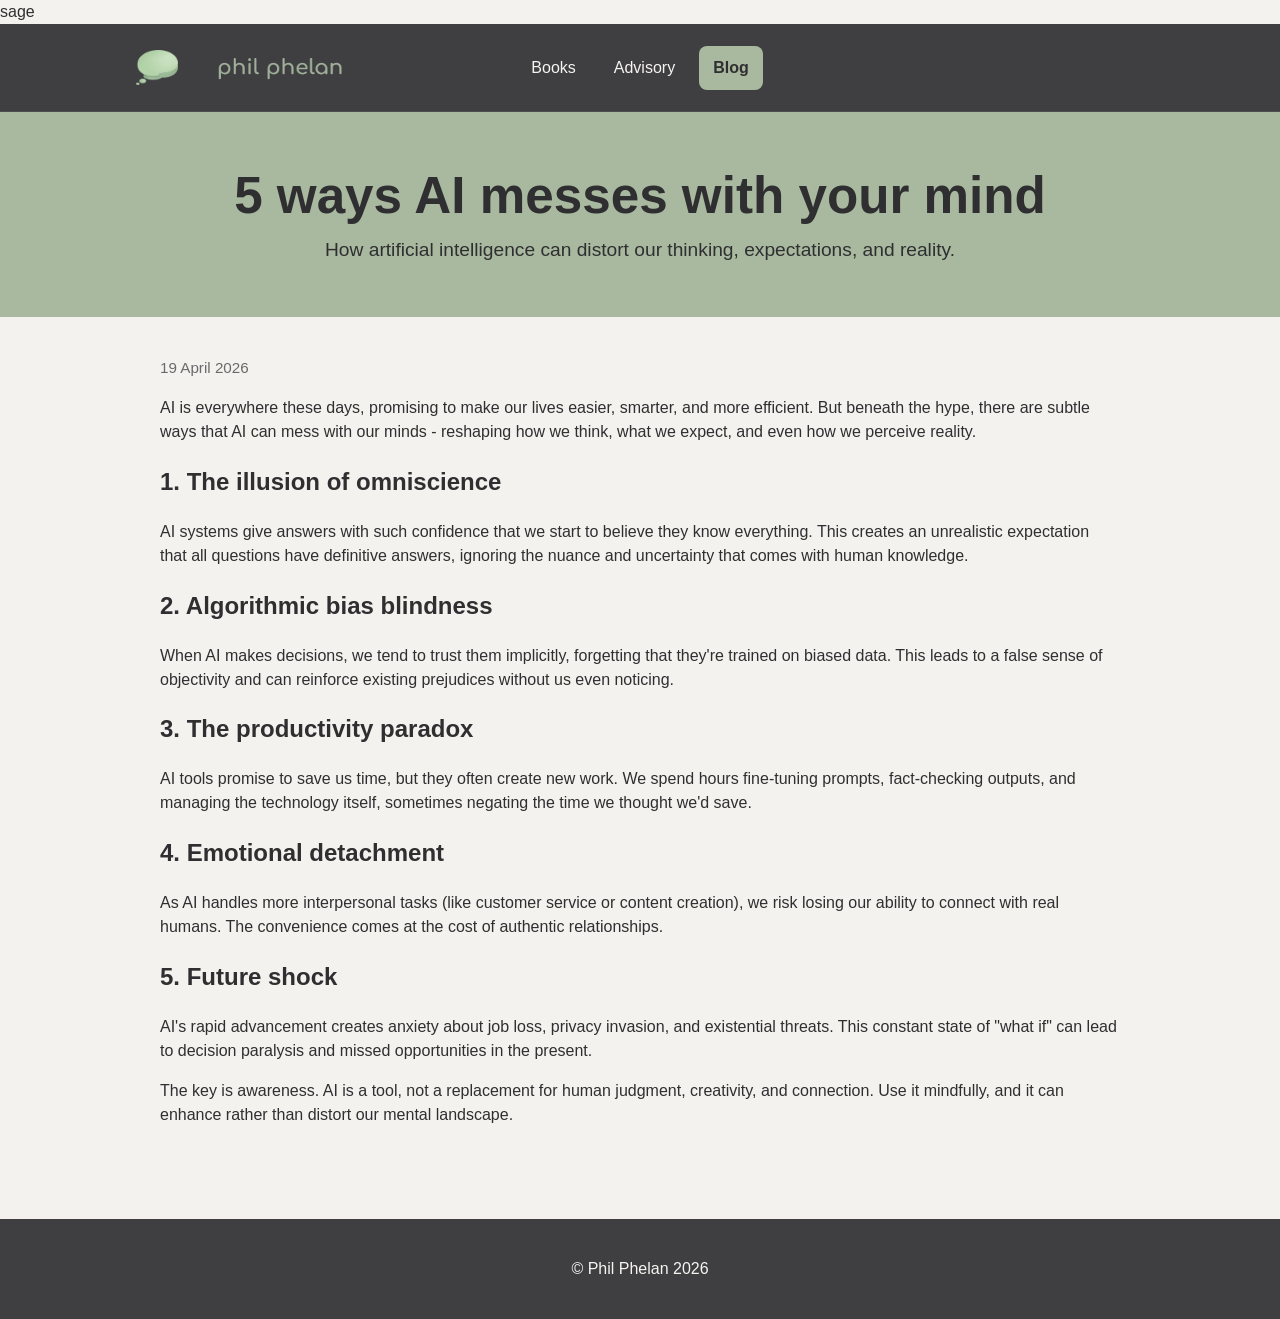
==== 5-ways-ai-messes-with-your-mind.html @ 3b835305 "Add files via upload" ====
sage<!DOCTYPE html>
<html lang="en">
<head>
  <meta charset="UTF-8">
  <meta name="viewport" content="width=device-width, initial-scale=1.0">
  <title>5 ways AI messes with your mind</title>
  <link rel="stylesheet" href="style.css">
</head>
<body>
  <header class="site-header">
    <div class="brand">
      <a href="index.html" class="brand-link">
        <img src="images/mylogo-sage.svg" alt="Phil Phelan logo" class="brand-mark">
        <img src="images/philphelan-wordmark-sage.svg" alt="Phil Phelan" class="wordmark" style="width: 100%; max-width: none;">
      </a>
    </div>

    <nav class="main-nav" aria-label="Main navigation">
      <a href="index.html" class="nav-link">Books</a>
      <a href="Advisory.html" class="nav-link">Advisory</a>
      <a href="blog.html" class="nav-link active">Blog</a>
    </nav>
  </header>

  <section class="hero hero-dark">
    <div class="container hero-inner">
      <h1>5 ways AI messes with your mind</h1>
      <p>How artificial intelligence can distort our thinking, expectations, and reality.</p>
    </div>
  </section>

  <main class="container page-content narrow">
    <article class="blog-post">
      <p class="blog-meta">19 April 2026</p>
      
      <p>AI is everywhere these days, promising to make our lives easier, smarter, and more efficient. But beneath the hype, there are subtle ways that AI can mess with our minds - reshaping how we think, what we expect, and even how we perceive reality.</p>

      <h2>1. The illusion of omniscience</h2>
      <p>AI systems give answers with such confidence that we start to believe they know everything. This creates an unrealistic expectation that all questions have definitive answers, ignoring the nuance and uncertainty that comes with human knowledge.</p>

      <h2>2. Algorithmic bias blindness</h2>
      <p>When AI makes decisions, we tend to trust them implicitly, forgetting that they're trained on biased data. This leads to a false sense of objectivity and can reinforce existing prejudices without us even noticing.</p>

      <h2>3. The productivity paradox</h2>
      <p>AI tools promise to save us time, but they often create new work. We spend hours fine-tuning prompts, fact-checking outputs, and managing the technology itself, sometimes negating the time we thought we'd save.</p>

      <h2>4. Emotional detachment</h2>
      <p>As AI handles more interpersonal tasks (like customer service or content creation), we risk losing our ability to connect with real humans. The convenience comes at the cost of authentic relationships.</p>

      <h2>5. Future shock</h2>
      <p>AI's rapid advancement creates anxiety about job loss, privacy invasion, and existential threats. This constant state of "what if" can lead to decision paralysis and missed opportunities in the present.</p>

      <p>The key is awareness. AI is a tool, not a replacement for human judgment, creativity, and connection. Use it mindfully, and it can enhance rather than distort our mental landscape.</p>
    </article>
  </main>

  <footer class="site-footer">
    <div class="container footer-inner">
      <p>© Phil Phelan 2026</p>
    </div>
  </footer>
</body>
</html>
---- style.css ----
:root {
  --bg-dark: #3f3f42;
  --bg-darker: #343437;
  --sage: #a9b99f;
  --sage-deep: #8ea184;
  --panel: #f4f2ee;
  --panel-soft: #ebe8e2;
  --text-dark: #2f2f31;
  --text-light: #f5f4f1;
  --border: #d7d2ca;
  --shadow: rgba(0, 0, 0, 0.12);
}

* {
  box-sizing: border-box;
}

html {
  scroll-behavior: smooth;
}

body {
  margin: 0;
  font-family: "Century Gothic", "Trebuchet MS", Arial, sans-serif;
  background: var(--panel);
  color: var(--text-dark);
  line-height: 1.5;
}

img {
  max-width: 100%;
  display: block;
}

a {
  color: inherit;
}

.container {
  width: min(1120px, calc(100% - 32px));
  margin: 0 auto;
}

/* Header */
.site-header {
  background: var(--bg-dark);
  border-bottom: 1px solid rgba(255,255,255,0.08);
  min-height: 88px;
  display: grid;
  grid-template-columns: 1fr auto 1fr;
  align-items: center;
  gap: 24px;
  padding: 16px 24px;
  text-align: center;
}

.brand-link {
  display: inline-flex;
  align-items: center;
  text-decoration: none;
}

.wordmark {
  height: 42px;
  width: auto;
  object-fit: contain;
}

.main-nav {
  display: flex;
  align-items: center;
  gap: 10px;
  justify-content: center;
}

.nav-link {
  text-decoration: none;
  color: var(--text-light);
  padding: 10px 14px;
  border-radius: 8px;
  transition: background 0.2s ease, color 0.2s ease;
}

.nav-link:hover {
  background: rgba(255,255,255,0.08);
}

.nav-link.active {
  background: var(--sage);
  color: var(--text-dark);
  font-weight: 700;
}

.brand-mark-wrap {
  display: flex;
  justify-content: flex-end;
}

.brand-mark {
  height: 42px;
  width: 42px;
  object-fit: contain;
}

/* Hero */
.hero-dark {
  background: var(--sage);
  color: var(--text-dark);
  border-bottom: none;
}

.hero-inner {
  padding: 56px 0 52px;
  text-align: center;
}

.hero-inner h1 {
  margin: 0 0 12px;
  font-size: clamp(2rem, 4vw, 3.4rem);
  line-height: 1.1;
  color: var(--text-dark);
}

.hero-inner p {
  margin: 0 auto;
  max-width: 720px;
  font-size: clamp(1rem, 2vw, 1.2rem);
  color: var(--text-dark);
}

/* Main */
.page-content {
  padding: 40px 0 56px;
}

.page-content.narrow {
  width: min(960px, calc(100% - 32px));
  margin: 0 auto;
}

.section-heading h2 {
  margin: 0 0 28px;
  font-size: 2rem;
}

/* Books */
.release-carousel {
  display: grid;
  grid-template-columns: 56px minmax(0, 1fr) 56px;
  align-items: stretch;
  gap: 18px;
}

.carousel-arrow {
  border: none;
  background: #a0a0a5;
  color: var(--text-light);
  border-radius: 12px;
  font-size: 1.8rem;
  cursor: pointer;
  min-height: 100%;
  transition: background 0.2s ease;
}

.carousel-arrow:hover {
  background: #b0b0b5;
}

.release-panel {
  background: white;
  border: 1px solid var(--border);
  border-radius: 18px;
  box-shadow: 0 10px 24px var(--shadow);
  padding: 28px;
  display: grid;
  grid-template-columns: minmax(240px, 320px) minmax(0, 1fr);
  gap: 32px;
  align-items: start;
}

.release-cover-wrap {
  display: flex;
  justify-content: center;
}

.release-cover {
  width: 100%;
  max-width: 320px;
  border-radius: 12px;
  box-shadow: 0 12px 24px rgba(0,0,0,0.12);
}

.release-details h3 {
  margin: 0 0 14px;
  font-size: clamp(1.8rem, 3vw, 2.6rem);
  line-height: 1.15;
}

.release-blurb {
  margin: 0 0 22px;
  font-size: 1.08rem;
  color: #4a4a4d;
}

.button-grid {
  display: grid;
  grid-template-columns: repeat(2, minmax(220px, 1fr));
  gap: 12px;
  margin-bottom: 28px;
}

.btn {
  display: inline-flex;
  align-items: center;
  justify-content: center;
  min-height: 48px;
  padding: 12px 18px;
  border-radius: 10px;
  text-decoration: none;
  font-weight: 700;
  text-align: center;
  transition: transform 0.15s ease, background 0.2s ease, color 0.2s ease;
}

.btn:hover {
  transform: translateY(-1px);
}

.btn-primary {
  background: var(--bg-dark);
  color: var(--text-light);
}

.btn-primary:hover {
  background: #57575b;
}

.btn-secondary {
  background: var(--panel-soft);
  color: var(--text-dark);
  border: 1px solid var(--border);
}

.btn-secondary:hover {
  background: #ddd8d0;
}

.snippet-block,
.related-block {
  margin-top: 20px;
}

.snippet-block h4,
.related-block h4 {
  margin: 0 0 14px;
  font-size: 1.2rem;
}

.snippet {
  margin: 0 0 12px;
  padding: 16px 18px;
  background: var(--panel);
  border-left: 4px solid var(--sage);
  border-radius: 10px;
  color: #444447;
}

.related-block ul {
  margin: 0;
  padding-left: 18px;
}

.related-block li {
  margin-bottom: 6px;
}

.related-block a {
  text-decoration: none;
  color: var(--bg-dark);
  font-weight: 700;
}

.related-block a:hover {
  text-decoration: underline;
}

/* Content cards */
.content-card,
.cta-card,
.blog-card {
  background: white;
  border: 1px solid var(--border);
  border-radius: 16px;
  padding: 26px;
  box-shadow: 0 8px 20px var(--shadow);
  margin-bottom: 24px;
}

.content-card h2,
.cta-card h2,
.service-grid-section h2,
.value-grid-section h2 {
  margin-top: 0;
}

.service-grid,
.value-grid {
  display: grid;
  grid-template-columns: repeat(2, minmax(0, 1fr));
  gap: 18px;
  margin: 18px 0 32px;
}

.service-card,
.value-card {
  background: white;
  border: 1px solid var(--border);
  border-radius: 16px;
  padding: 22px;
  box-shadow: 0 8px 20px var(--shadow);
}

.service-card h3,
.value-card h3 {
  margin-top: 0;
  margin-bottom: 10px;
}

.text-link {
  text-decoration: none;
  font-weight: 700;
  color: var(--bg-dark);
}

.text-link:hover {
  text-decoration: underline;
}

.blog-meta {
  margin: 0 0 8px;
  color: #6a6a6d;
  font-size: 0.95rem;
}

.blog-image {
  width: 100%;
  height: auto;
  border-radius: 8px;
  margin-bottom: 16px;
}

/* Footer */
.site-footer {
  background: var(--bg-dark);
  color: var(--text-light);
  margin-top: 20px;
}

.footer-inner {
  padding: 22px 0;
  text-align: center;
}

/* Responsive */
@media (max-width: 980px) {
  .site-header {
    grid-template-columns: 1fr;
    justify-items: start;
  }

  .brand-mark-wrap {
    justify-content: start;
  }

  .release-panel {
    grid-template-columns: 1fr;
  }

  .release-cover-wrap {
    justify-content: flex-start;
  }

  .button-grid {
    grid-template-columns: 1fr 1fr;
  }
}

@media (max-width: 760px) {
  .release-carousel {
    grid-template-columns: 1fr;
  }

  .carousel-arrow {
    min-height: 52px;
  }

  .button-grid {
    grid-template-columns: 1fr;
  }

  .service-grid,
  .value-grid {
    grid-template-columns: 1fr;
  }

  .main-nav {
    flex-wrap: wrap;
  }
}
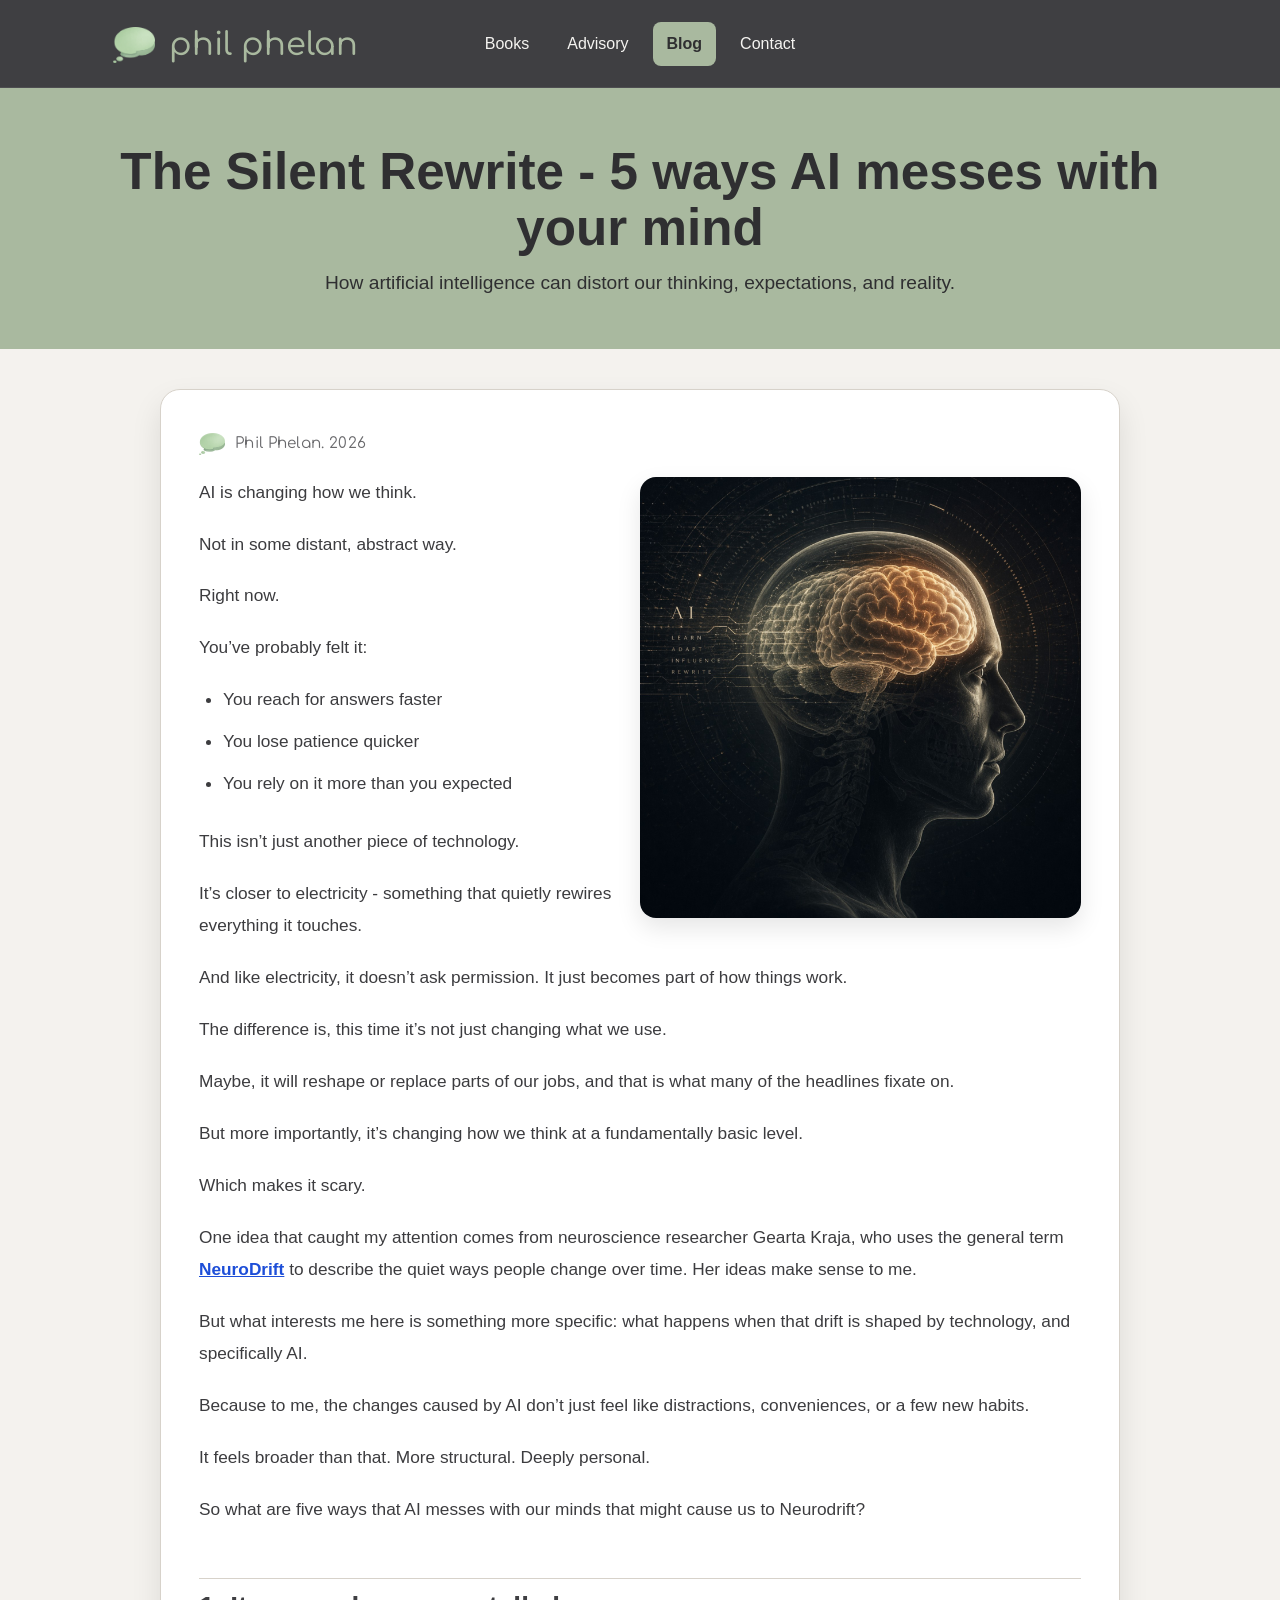
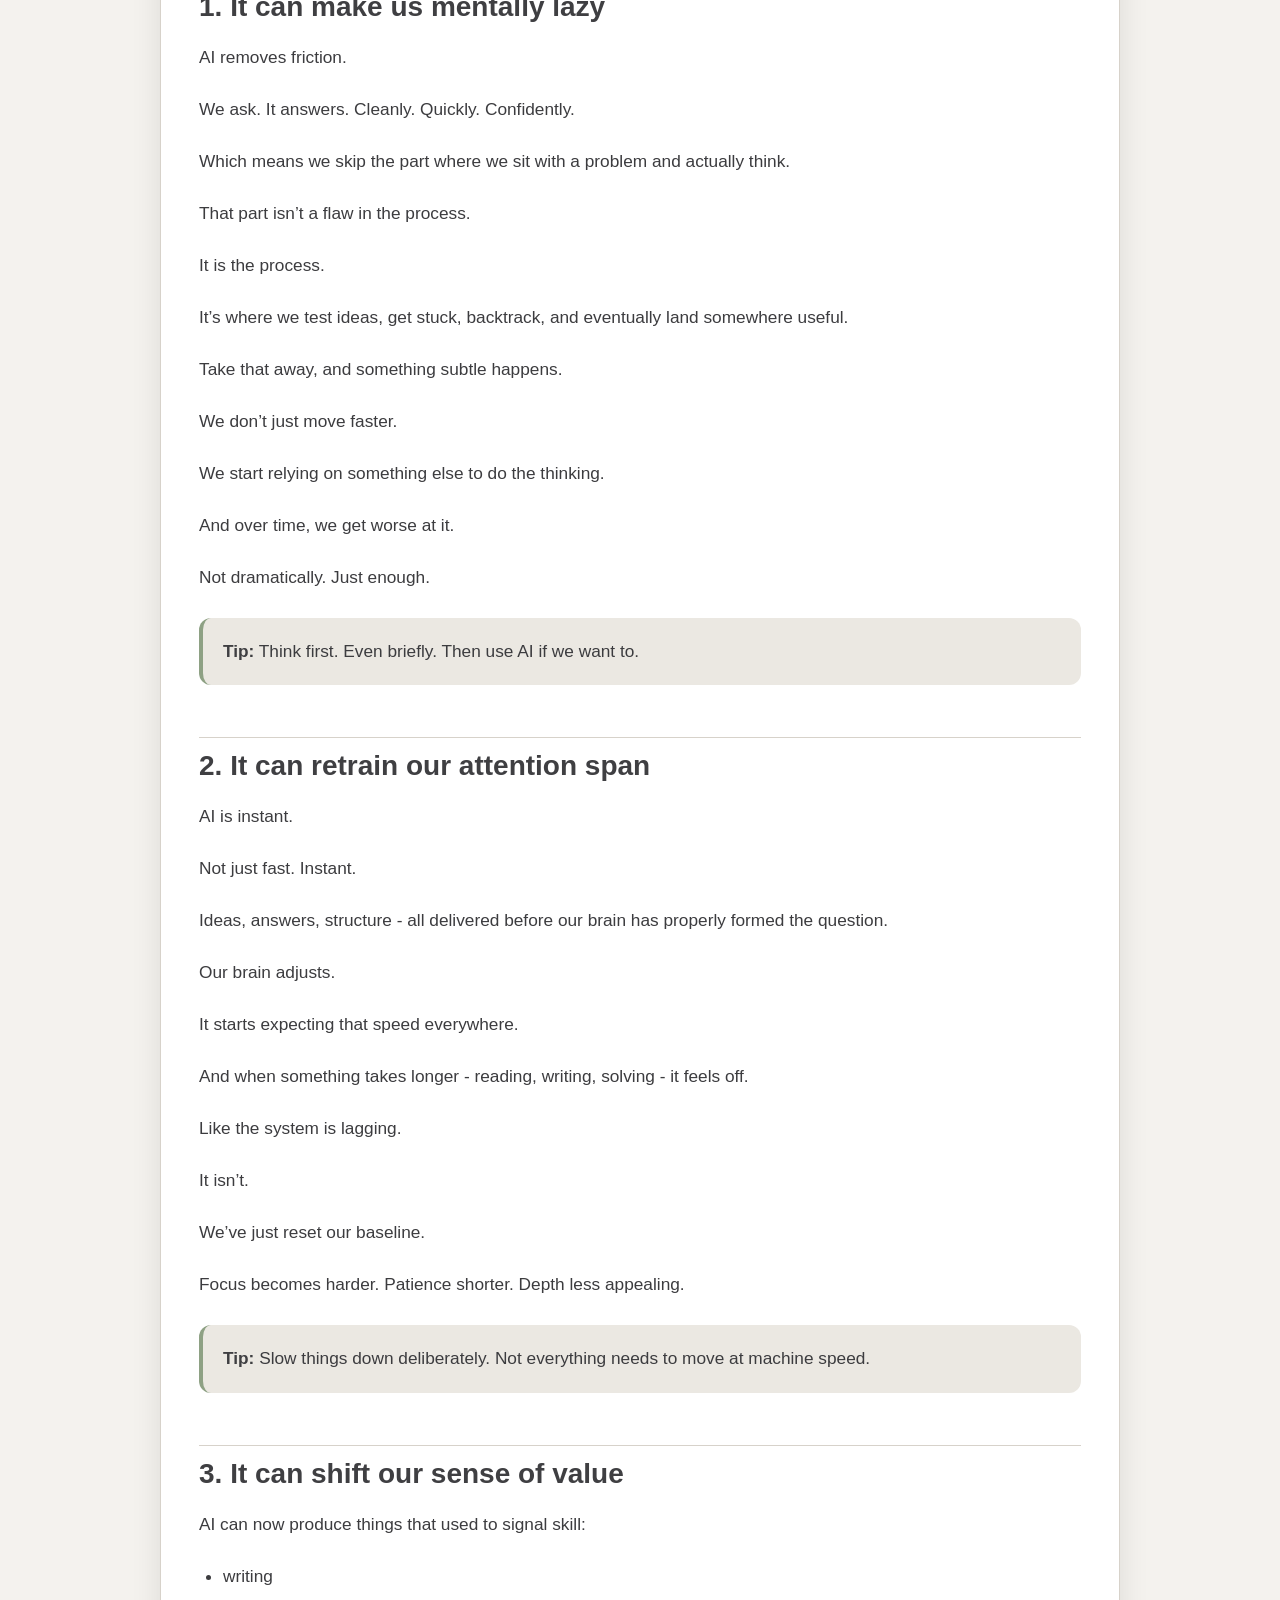
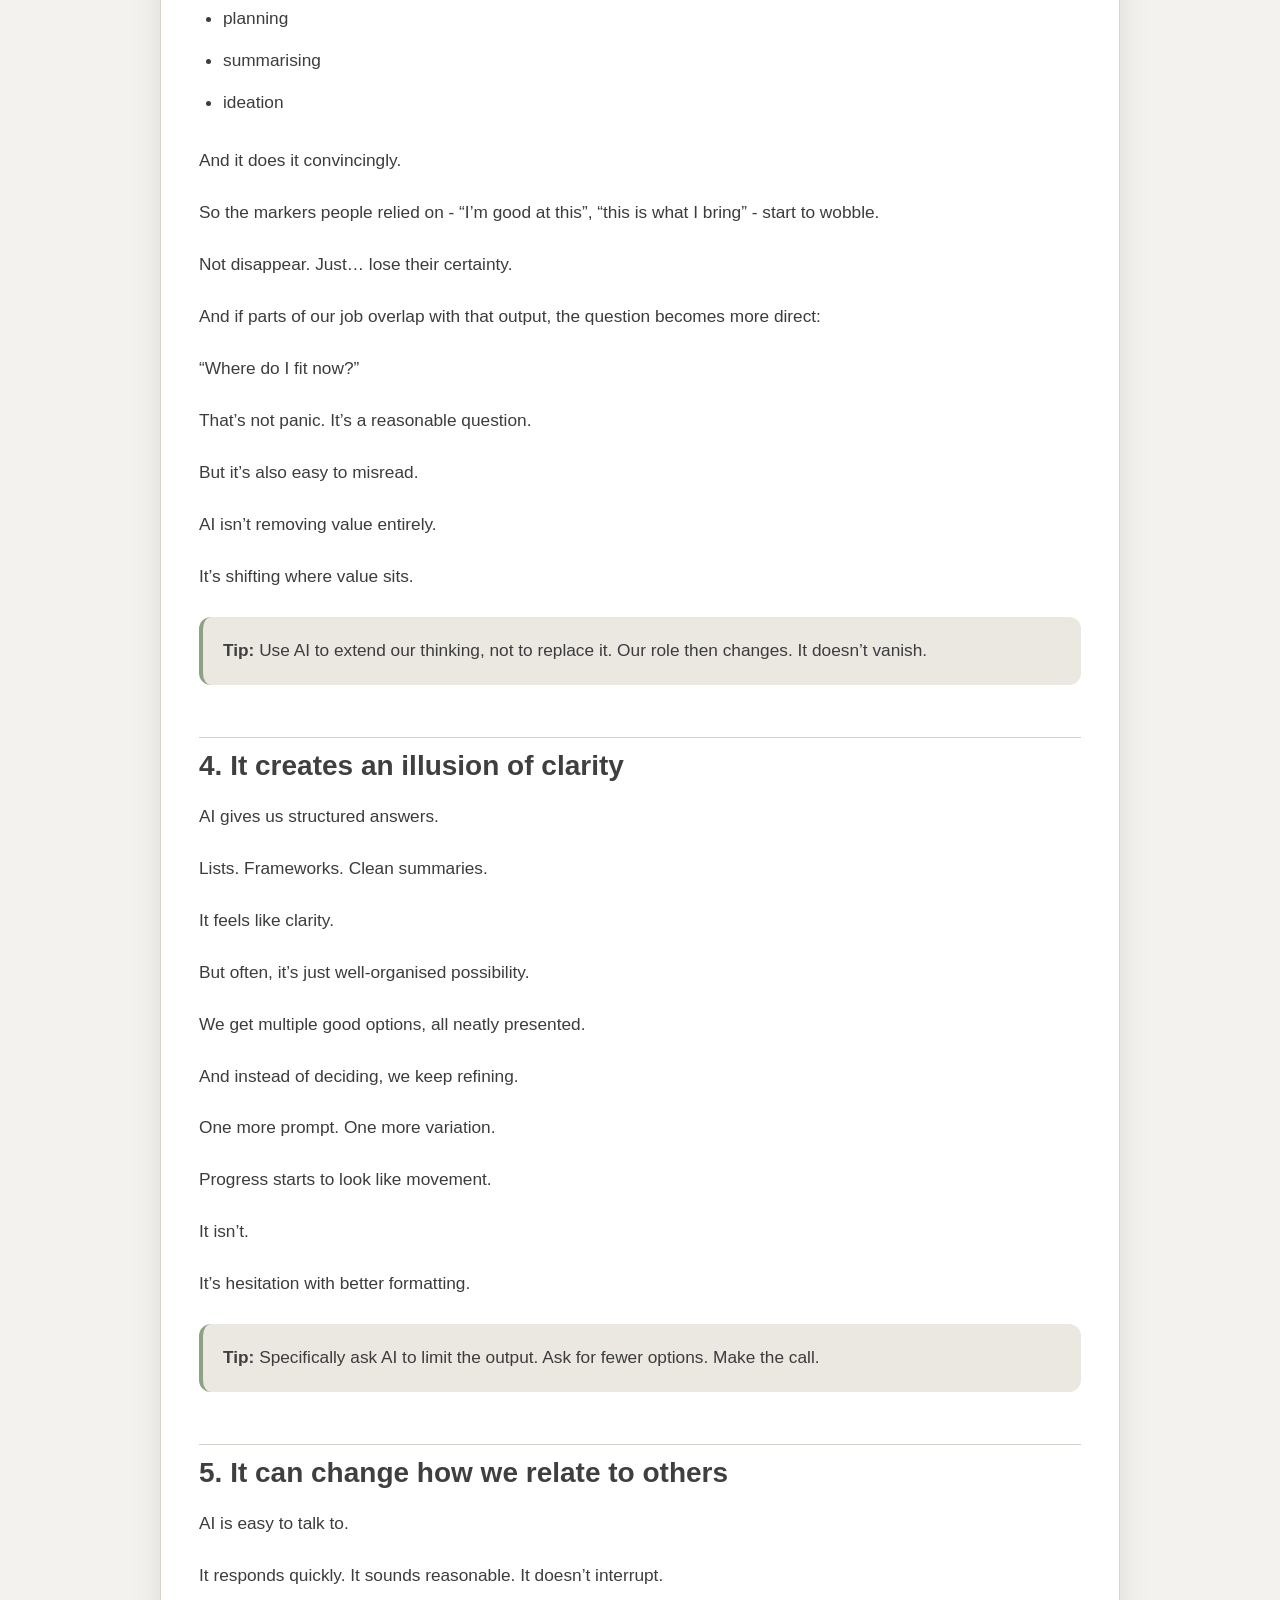
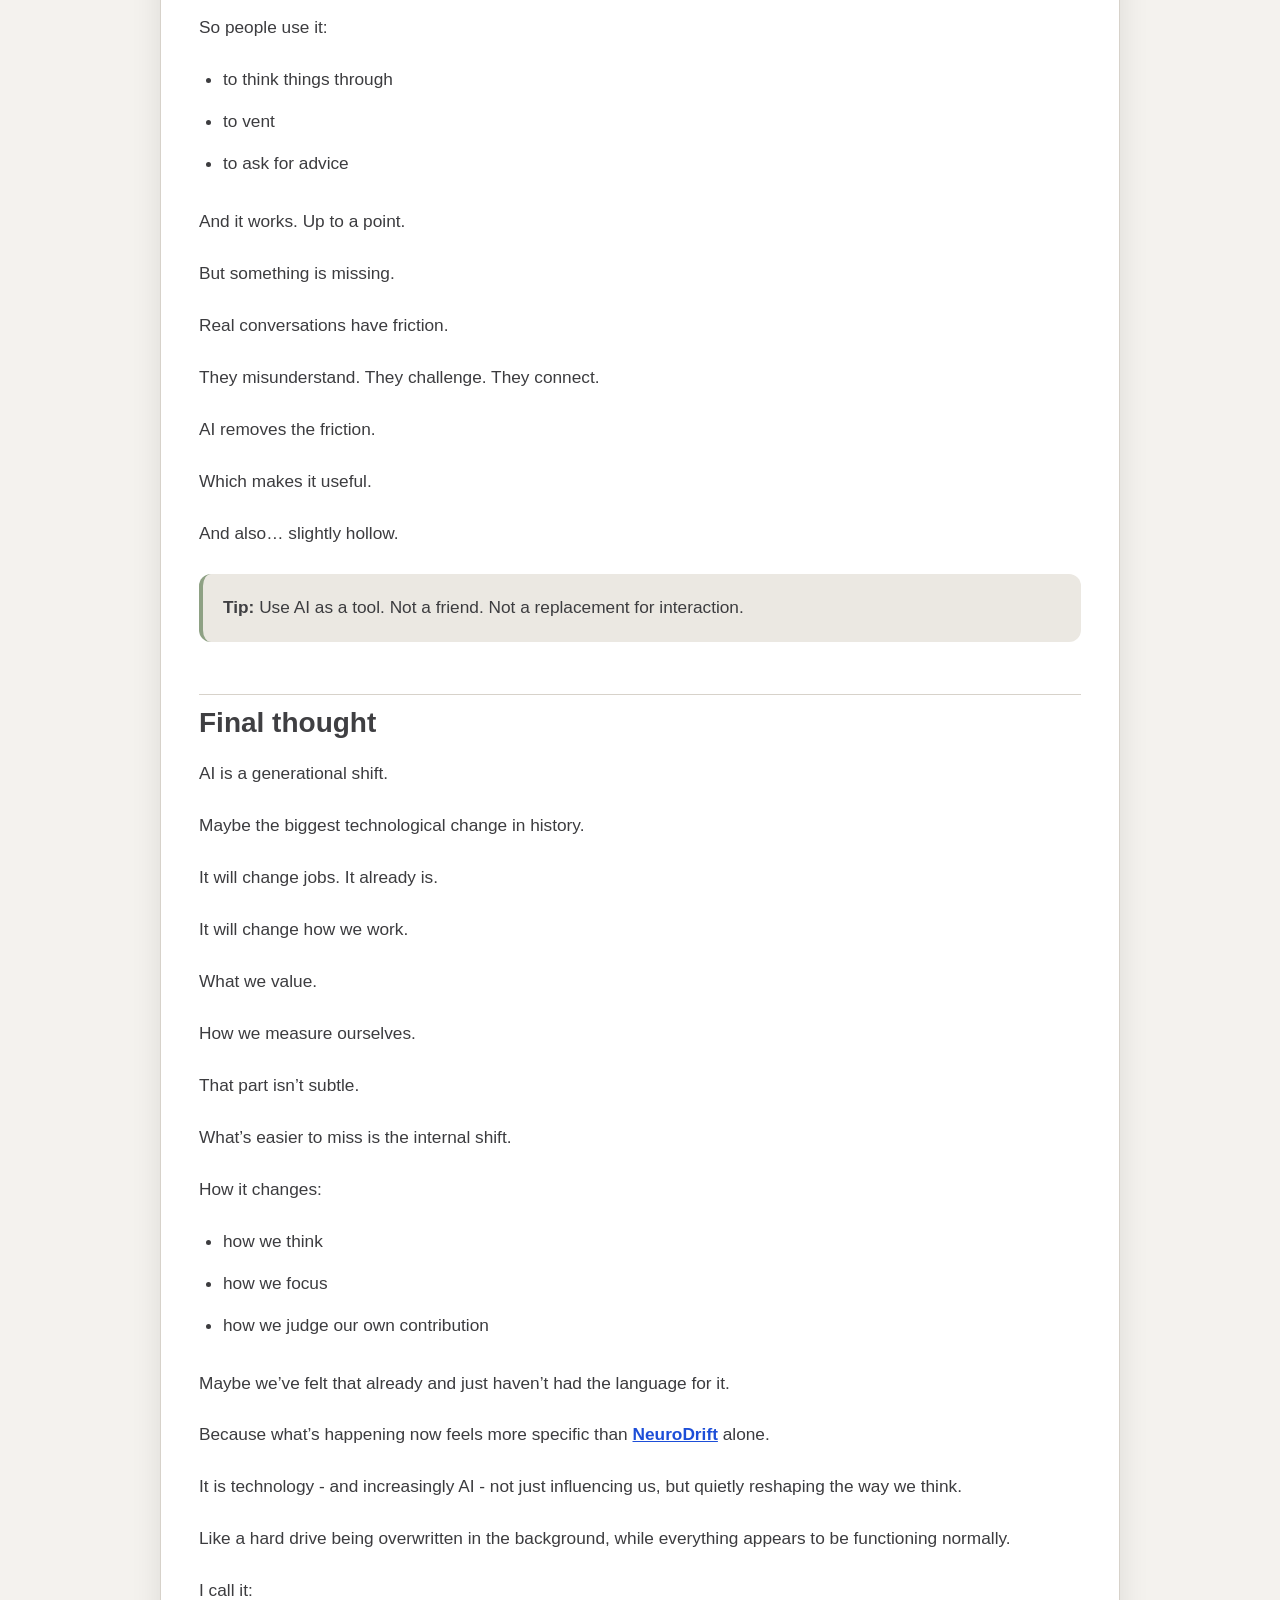
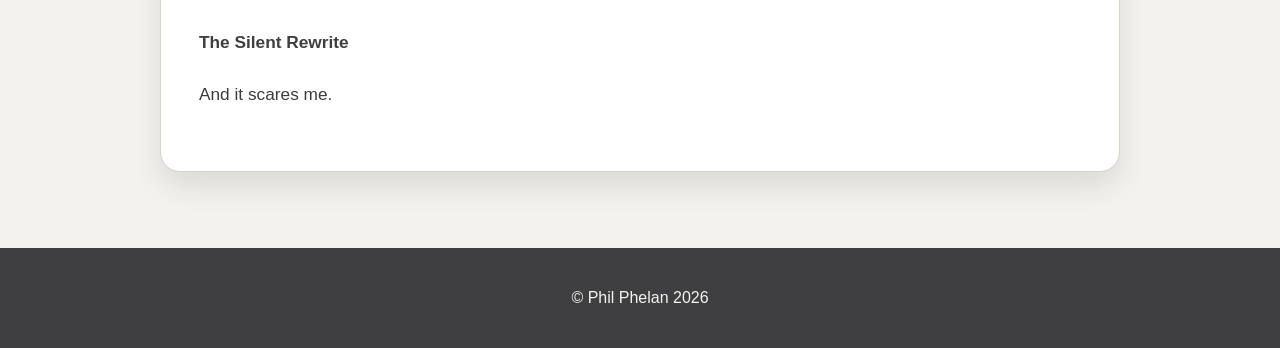
==== commit 5475b40b: "Add files via upload" ====
--- a/5-ways-ai-messes-with-your-mind.html
+++ b/5-ways-ai-messes-with-your-mind.html
@@ -1,63 +1,189 @@
-sage<!DOCTYPE html>
-<html lang="en">
-<head>
-  <meta charset="UTF-8">
-  <meta name="viewport" content="width=device-width, initial-scale=1.0">
-  <title>5 ways AI messes with your mind</title>
-  <link rel="stylesheet" href="style.css">
-</head>
-<body>
-  <header class="site-header">
-    <div class="brand">
-      <a href="index.html" class="brand-link">
-        <img src="images/mylogo-sage.svg" alt="Phil Phelan logo" class="brand-mark">
-        <img src="images/philphelan-wordmark-sage.svg" alt="Phil Phelan" class="wordmark" style="width: 100%; max-width: none;">
-      </a>
-    </div>
-
-    <nav class="main-nav" aria-label="Main navigation">
-      <a href="index.html" class="nav-link">Books</a>
-      <a href="Advisory.html" class="nav-link">Advisory</a>
-      <a href="blog.html" class="nav-link active">Blog</a>
-    </nav>
-  </header>
-
-  <section class="hero hero-dark">
-    <div class="container hero-inner">
-      <h1>5 ways AI messes with your mind</h1>
-      <p>How artificial intelligence can distort our thinking, expectations, and reality.</p>
-    </div>
-  </section>
-
-  <main class="container page-content narrow">
-    <article class="blog-post">
-      <p class="blog-meta">19 April 2026</p>
-      
-      <p>AI is everywhere these days, promising to make our lives easier, smarter, and more efficient. But beneath the hype, there are subtle ways that AI can mess with our minds - reshaping how we think, what we expect, and even how we perceive reality.</p>
-
-      <h2>1. The illusion of omniscience</h2>
-      <p>AI systems give answers with such confidence that we start to believe they know everything. This creates an unrealistic expectation that all questions have definitive answers, ignoring the nuance and uncertainty that comes with human knowledge.</p>
-
-      <h2>2. Algorithmic bias blindness</h2>
-      <p>When AI makes decisions, we tend to trust them implicitly, forgetting that they're trained on biased data. This leads to a false sense of objectivity and can reinforce existing prejudices without us even noticing.</p>
-
-      <h2>3. The productivity paradox</h2>
-      <p>AI tools promise to save us time, but they often create new work. We spend hours fine-tuning prompts, fact-checking outputs, and managing the technology itself, sometimes negating the time we thought we'd save.</p>
-
-      <h2>4. Emotional detachment</h2>
-      <p>As AI handles more interpersonal tasks (like customer service or content creation), we risk losing our ability to connect with real humans. The convenience comes at the cost of authentic relationships.</p>
-
-      <h2>5. Future shock</h2>
-      <p>AI's rapid advancement creates anxiety about job loss, privacy invasion, and existential threats. This constant state of "what if" can lead to decision paralysis and missed opportunities in the present.</p>
-
-      <p>The key is awareness. AI is a tool, not a replacement for human judgment, creativity, and connection. Use it mindfully, and it can enhance rather than distort our mental landscape.</p>
-    </article>
-  </main>
-
-  <footer class="site-footer">
-    <div class="container footer-inner">
-      <p>© Phil Phelan 2026</p>
-    </div>
-  </footer>
-</body>
+<!DOCTYPE html>
+<html lang="en">
+<head>
+  <meta charset="UTF-8">
+  <meta name="viewport" content="width=device-width, initial-scale=1.0">
+  <title>Five Ways AI Messes With Your Mind: The Silent Rewrite</title>
+  <link rel="stylesheet" href="style.css">
+  <link rel="preconnect" href="https://fonts.googleapis.com">
+  <link rel="preconnect" href="https://fonts.gstatic.com" crossorigin>
+  <link href="https://fonts.googleapis.com/css2?family=Comfortaa:wght@300..700&display=swap" rel="stylesheet">
+</head>
+<body class="blog-article">
+  <header class="site-header">
+    <div class="brand">
+      <a href="index.html" class="brand-link">
+        <img src="images/mylogo-sage.svg" alt="Phil Phelan logo" class="brand-mark">
+        <span class="brand-name">phil phelan</span>
+      </a>
+    </div>
+
+    <nav class="main-nav" aria-label="Main navigation">
+      <a href="index.html" class="nav-link">Books</a>
+      <a href="advisory.html" class="nav-link">Advisory</a>
+      <a href="blog.html" class="nav-link active">Blog</a>
+      <a href="contact.html" class="nav-link">Contact</a>
+    </nav>
+  </header>
+
+  <section class="hero hero-dark">
+    <div class="container hero-inner">
+      <h1>The Silent Rewrite - 5 ways AI messes with your mind</h1>
+      <p>How artificial intelligence can distort our thinking, expectations, and reality.</p>
+    </div>
+  </section>
+
+  <main class="container page-content narrow">
+    <article class="blog-post">
+    <div class="blog-post-meta-row">
+      <img src="images/mylogo-sage.svg" alt="Phil Phelan cloud logo" class="blog-post-logo">
+      <p class="blog-meta">Phil Phelan. 2026</p>
+    </div>
+
+      <img src="images/ai-mind-illustration.jpg" alt="AI and mind illustration" class="blog-post-featured-image">
+
+    <p class="blog-intro"> AI is changing how we think.</p>
+      <p>Not in some distant, abstract way.</p>
+      <p>Right now.</p>
+
+      <p>You’ve probably felt it:</p>
+      <ul>
+        <li>You reach for answers faster</li>
+        <li>You lose patience quicker</li>
+        <li>You rely on it more than you expected</li>
+      </ul>
+
+      <p>This isn’t just another piece of technology.</p>
+      <p>It’s closer to electricity - something that quietly rewires everything it touches.</p>
+      <p>And like electricity, it doesn’t ask permission. It just becomes part of how things work.</p>
+      <p>The difference is, this time it’s not just changing what we use.</p>
+      <p>Maybe, it will reshape or replace parts of our jobs, and that is what many of the headlines fixate on.</p>
+      <p>But more importantly, it’s changing how we think at a fundamentally basic level.</p>
+      <p>Which makes it scary.</p>
+
+      <p>One idea that caught my attention comes from neuroscience researcher Gearta Kraja, who uses the general term <a href="https://www.neuronaql.life/post/introducing-neurodrift-a-language-for-the-changes-we-never-named" target="_blank" rel="noopener noreferrer">NeuroDrift</a> to describe the quiet ways people change over time. Her ideas make sense to me.</p>
+      <p>But what interests me here is something more specific: what happens when that drift is shaped by technology, and specifically AI.</p>
+      <p>Because to me, the changes caused by AI don’t just feel like distractions, conveniences, or a few new habits.</p>
+      <p>It feels broader than that. More structural. Deeply personal.</p>
+      <p>So what are five ways that AI messes with our minds that might cause us to Neurodrift?</p>
+
+      <h2>1. It can make us mentally lazy</h2>
+      <p>AI removes friction.</p>
+      <p>We ask. It answers. Cleanly. Quickly. Confidently.</p>
+      <p>Which means we skip the part where we sit with a problem and actually think.</p>
+      <p>That part isn’t a flaw in the process.</p>
+      <p>It is the process.</p>
+      <p>It’s where we test ideas, get stuck, backtrack, and eventually land somewhere useful.</p>
+      <p>Take that away, and something subtle happens.</p>
+      <p>We don’t just move faster.</p>
+      <p>We start relying on something else to do the thinking.</p>
+      <p>And over time, we get worse at it.</p>
+      <p>Not dramatically. Just enough.</p>
+      <div class="tip-box">
+  <p><strong>Tip:</strong> Think first. Even briefly. Then use AI if we want to.</p>
+</div>
+
+      <h2>2. It can retrain our attention span</h2>
+      <p>AI is instant.</p>
+      <p>Not just fast. Instant.</p>
+      <p>Ideas, answers, structure - all delivered before our brain has properly formed the question.</p>
+      <p>Our brain adjusts.</p>
+      <p>It starts expecting that speed everywhere.</p>
+      <p>And when something takes longer - reading, writing, solving - it feels off.</p>
+      <p>Like the system is lagging.</p>
+      <p>It isn’t.</p>
+      <p>We’ve just reset our baseline.</p>
+      <p>Focus becomes harder. Patience shorter. Depth less appealing.</p>
+      <div class="tip-box">
+  <p><strong>Tip:</strong> Slow things down deliberately. Not everything needs to move at machine speed.</p>
+</div>
+
+      <h2>3. It can shift our sense of value</h2>
+      <p>AI can now produce things that used to signal skill:</p>
+      <ul>
+        <li>writing</li>
+        <li>planning</li>
+        <li>summarising</li>
+        <li>ideation</li>
+      </ul>
+      <p>And it does it convincingly.</p>
+      <p>So the markers people relied on - “I’m good at this”, “this is what I bring” - start to wobble.</p>
+      <p>Not disappear. Just… lose their certainty.</p>
+      <p>And if parts of our job overlap with that output, the question becomes more direct:</p>
+      <p>“Where do I fit now?”</p>
+      <p>That’s not panic. It’s a reasonable question.</p>
+      <p>But it’s also easy to misread.</p>
+      <p>AI isn’t removing value entirely.</p>
+      <p>It’s shifting where value sits.</p>
+      <div class="tip-box">
+       <p><strong>Tip:</strong> Use AI to extend our thinking, not to replace it. Our role then changes. It doesn’t vanish.</p>
+</div>
+
+      <h2>4. It creates an illusion of clarity</h2>
+      <p>AI gives us structured answers.</p>
+      <p>Lists. Frameworks. Clean summaries.</p>
+      <p>It feels like clarity.</p>
+      <p>But often, it’s just well-organised possibility.</p>
+      <p>We get multiple good options, all neatly presented.</p>
+      <p>And instead of deciding, we keep refining.</p>
+      <p>One more prompt. One more variation.</p>
+      <p>Progress starts to look like movement.</p>
+      <p>It isn’t.</p>
+      <p>It’s hesitation with better formatting.</p>
+      <div class="tip-box">
+        <p><strong>Tip:</strong> Specifically ask AI to limit the output. Ask for fewer options. Make the call.</p>
+      </div>
+
+      <h2>5. It can change how we relate to others</h2>
+      <p>AI is easy to talk to.</p>
+      <p>It responds quickly. It sounds reasonable. It doesn’t interrupt.</p>
+      <p>So people use it:</p>
+      <ul>
+        <li>to think things through</li>
+        <li>to vent</li>
+        <li>to ask for advice</li>
+      </ul>
+      <p>And it works. Up to a point.</p>
+      <p>But something is missing.</p>
+      <p>Real conversations have friction.</p>
+      <p>They misunderstand. They challenge. They connect.</p>
+      <p>AI removes the friction.</p>
+      <p>Which makes it useful.</p>
+      <p>And also… slightly hollow.</p>
+      <div class="tip-box">
+        <p><strong>Tip:</strong> Use AI as a tool. Not a friend. Not a replacement for interaction.</p>
+      </div>
+
+      <h2>Final thought</h2>
+      <p>AI is a generational shift.</p>
+      <p>Maybe the biggest technological change in history.</p>
+      <p>It will change jobs. It already is.</p>
+      <p>It will change how we work.</p>
+      <p>What we value.</p>
+      <p>How we measure ourselves.</p>
+      <p>That part isn’t subtle.</p>
+      <p>What’s easier to miss is the internal shift.</p>
+      <p>How it changes:</p>
+      <ul>
+        <li>how we think</li>
+        <li>how we focus</li>
+        <li>how we judge our own contribution</li>
+      </ul>
+      <p>Maybe we’ve felt that already and just haven’t had the language for it.</p>
+      <p>Because what’s happening now feels more specific than <a href="https://www.neuronaql.life/post/introducing-neurodrift-a-language-for-the-changes-we-never-named" target="_blank" rel="noopener noreferrer">NeuroDrift</a> alone.</p>
+      <p>It is technology - and increasingly AI - not just influencing us, but quietly reshaping the way we think.</p>
+      <p>Like a hard drive being overwritten in the background, while everything appears to be functioning normally.</p>
+      <p>I call it:
+      <p><strong>The Silent Rewrite</strong></p>
+      <p>And it scares me.</p>
+    
+    </article>
+  </main>
+
+  <footer class="site-footer">
+    <div class="container footer-inner">
+      <p>© Phil Phelan 2026</p>
+    </div>
+  </footer>
+</body>
 </html>
--- a/style.css
+++ b/style.css
@@ -1,409 +1,695 @@
-:root {
-  --bg-dark: #3f3f42;
-  --bg-darker: #343437;
-  --sage: #a9b99f;
-  --sage-deep: #8ea184;
-  --panel: #f4f2ee;
-  --panel-soft: #ebe8e2;
-  --text-dark: #2f2f31;
-  --text-light: #f5f4f1;
-  --border: #d7d2ca;
-  --shadow: rgba(0, 0, 0, 0.12);
-}
-
-* {
-  box-sizing: border-box;
-}
-
-html {
-  scroll-behavior: smooth;
-}
-
-body {
-  margin: 0;
-  font-family: "Century Gothic", "Trebuchet MS", Arial, sans-serif;
-  background: var(--panel);
-  color: var(--text-dark);
-  line-height: 1.5;
-}
-
-img {
-  max-width: 100%;
-  display: block;
-}
-
-a {
-  color: inherit;
-}
-
-.container {
-  width: min(1120px, calc(100% - 32px));
-  margin: 0 auto;
-}
-
-/* Header */
-.site-header {
-  background: var(--bg-dark);
-  border-bottom: 1px solid rgba(255,255,255,0.08);
-  min-height: 88px;
-  display: grid;
-  grid-template-columns: 1fr auto 1fr;
-  align-items: center;
-  gap: 24px;
-  padding: 16px 24px;
-  text-align: center;
-}
-
-.brand-link {
-  display: inline-flex;
-  align-items: center;
-  text-decoration: none;
-}
-
-.wordmark {
-  height: 42px;
-  width: auto;
-  object-fit: contain;
-}
-
-.main-nav {
-  display: flex;
-  align-items: center;
-  gap: 10px;
-  justify-content: center;
-}
-
-.nav-link {
-  text-decoration: none;
-  color: var(--text-light);
-  padding: 10px 14px;
-  border-radius: 8px;
-  transition: background 0.2s ease, color 0.2s ease;
-}
-
-.nav-link:hover {
-  background: rgba(255,255,255,0.08);
-}
-
-.nav-link.active {
-  background: var(--sage);
-  color: var(--text-dark);
-  font-weight: 700;
-}
-
-.brand-mark-wrap {
-  display: flex;
-  justify-content: flex-end;
-}
-
-.brand-mark {
-  height: 42px;
-  width: 42px;
-  object-fit: contain;
-}
-
-/* Hero */
-.hero-dark {
-  background: var(--sage);
-  color: var(--text-dark);
-  border-bottom: none;
-}
-
-.hero-inner {
-  padding: 56px 0 52px;
-  text-align: center;
-}
-
-.hero-inner h1 {
-  margin: 0 0 12px;
-  font-size: clamp(2rem, 4vw, 3.4rem);
-  line-height: 1.1;
-  color: var(--text-dark);
-}
-
-.hero-inner p {
-  margin: 0 auto;
-  max-width: 720px;
-  font-size: clamp(1rem, 2vw, 1.2rem);
-  color: var(--text-dark);
-}
-
-/* Main */
-.page-content {
-  padding: 40px 0 56px;
-}
-
-.page-content.narrow {
-  width: min(960px, calc(100% - 32px));
-  margin: 0 auto;
-}
-
-.section-heading h2 {
-  margin: 0 0 28px;
-  font-size: 2rem;
-}
-
-/* Books */
-.release-carousel {
-  display: grid;
-  grid-template-columns: 56px minmax(0, 1fr) 56px;
-  align-items: stretch;
-  gap: 18px;
-}
-
-.carousel-arrow {
-  border: none;
-  background: #a0a0a5;
-  color: var(--text-light);
-  border-radius: 12px;
-  font-size: 1.8rem;
-  cursor: pointer;
-  min-height: 100%;
-  transition: background 0.2s ease;
-}
-
-.carousel-arrow:hover {
-  background: #b0b0b5;
-}
-
-.release-panel {
-  background: white;
-  border: 1px solid var(--border);
-  border-radius: 18px;
-  box-shadow: 0 10px 24px var(--shadow);
-  padding: 28px;
-  display: grid;
-  grid-template-columns: minmax(240px, 320px) minmax(0, 1fr);
-  gap: 32px;
-  align-items: start;
-}
-
-.release-cover-wrap {
-  display: flex;
-  justify-content: center;
-}
-
-.release-cover {
-  width: 100%;
-  max-width: 320px;
-  border-radius: 12px;
-  box-shadow: 0 12px 24px rgba(0,0,0,0.12);
-}
-
-.release-details h3 {
-  margin: 0 0 14px;
-  font-size: clamp(1.8rem, 3vw, 2.6rem);
-  line-height: 1.15;
-}
-
-.release-blurb {
-  margin: 0 0 22px;
-  font-size: 1.08rem;
-  color: #4a4a4d;
-}
-
-.button-grid {
-  display: grid;
-  grid-template-columns: repeat(2, minmax(220px, 1fr));
-  gap: 12px;
-  margin-bottom: 28px;
-}
-
-.btn {
-  display: inline-flex;
-  align-items: center;
-  justify-content: center;
-  min-height: 48px;
-  padding: 12px 18px;
-  border-radius: 10px;
-  text-decoration: none;
-  font-weight: 700;
-  text-align: center;
-  transition: transform 0.15s ease, background 0.2s ease, color 0.2s ease;
-}
-
-.btn:hover {
-  transform: translateY(-1px);
-}
-
-.btn-primary {
-  background: var(--bg-dark);
-  color: var(--text-light);
-}
-
-.btn-primary:hover {
-  background: #57575b;
-}
-
-.btn-secondary {
-  background: var(--panel-soft);
-  color: var(--text-dark);
-  border: 1px solid var(--border);
-}
-
-.btn-secondary:hover {
-  background: #ddd8d0;
-}
-
-.snippet-block,
-.related-block {
-  margin-top: 20px;
-}
-
-.snippet-block h4,
-.related-block h4 {
-  margin: 0 0 14px;
-  font-size: 1.2rem;
-}
-
-.snippet {
-  margin: 0 0 12px;
-  padding: 16px 18px;
-  background: var(--panel);
-  border-left: 4px solid var(--sage);
-  border-radius: 10px;
-  color: #444447;
-}
-
-.related-block ul {
-  margin: 0;
-  padding-left: 18px;
-}
-
-.related-block li {
-  margin-bottom: 6px;
-}
-
-.related-block a {
-  text-decoration: none;
-  color: var(--bg-dark);
-  font-weight: 700;
-}
-
-.related-block a:hover {
-  text-decoration: underline;
-}
-
-/* Content cards */
-.content-card,
-.cta-card,
-.blog-card {
-  background: white;
-  border: 1px solid var(--border);
-  border-radius: 16px;
-  padding: 26px;
-  box-shadow: 0 8px 20px var(--shadow);
-  margin-bottom: 24px;
-}
-
-.content-card h2,
-.cta-card h2,
-.service-grid-section h2,
-.value-grid-section h2 {
-  margin-top: 0;
-}
-
-.service-grid,
-.value-grid {
-  display: grid;
-  grid-template-columns: repeat(2, minmax(0, 1fr));
-  gap: 18px;
-  margin: 18px 0 32px;
-}
-
-.service-card,
-.value-card {
-  background: white;
-  border: 1px solid var(--border);
-  border-radius: 16px;
-  padding: 22px;
-  box-shadow: 0 8px 20px var(--shadow);
-}
-
-.service-card h3,
-.value-card h3 {
-  margin-top: 0;
-  margin-bottom: 10px;
-}
-
-.text-link {
-  text-decoration: none;
-  font-weight: 700;
-  color: var(--bg-dark);
-}
-
-.text-link:hover {
-  text-decoration: underline;
-}
-
-.blog-meta {
-  margin: 0 0 8px;
-  color: #6a6a6d;
-  font-size: 0.95rem;
-}
-
-.blog-image {
-  width: 100%;
-  height: auto;
-  border-radius: 8px;
-  margin-bottom: 16px;
-}
-
-/* Footer */
-.site-footer {
-  background: var(--bg-dark);
-  color: var(--text-light);
-  margin-top: 20px;
-}
-
-.footer-inner {
-  padding: 22px 0;
-  text-align: center;
-}
-
-/* Responsive */
-@media (max-width: 980px) {
-  .site-header {
-    grid-template-columns: 1fr;
-    justify-items: start;
-  }
-
-  .brand-mark-wrap {
-    justify-content: start;
-  }
-
-  .release-panel {
-    grid-template-columns: 1fr;
-  }
-
-  .release-cover-wrap {
-    justify-content: flex-start;
-  }
-
-  .button-grid {
-    grid-template-columns: 1fr 1fr;
-  }
-}
-
-@media (max-width: 760px) {
-  .release-carousel {
-    grid-template-columns: 1fr;
-  }
-
-  .carousel-arrow {
-    min-height: 52px;
-  }
-
-  .button-grid {
-    grid-template-columns: 1fr;
-  }
-
-  .service-grid,
-  .value-grid {
-    grid-template-columns: 1fr;
-  }
-
-  .main-nav {
-    flex-wrap: wrap;
-  }
+:root {
+  --bg-dark: #3f3f42;
+  --bg-darker: #343437;
+  --sage: #a9b99f;
+  --sage-deep: #8ea184;
+  --panel: #f4f2ee;
+  --panel-soft: #ebe8e2;
+  --text-dark: #2f2f31;
+  --text-light: #f5f4f1;
+  --border: #d7d2ca;
+  --shadow: rgba(0, 0, 0, 0.12);
+}
+
+* {
+  box-sizing: border-box;
+}
+
+html {
+  scroll-behavior: smooth;
+}
+
+body {
+  margin: 0;
+  font-family: "Century Gothic", "Trebuchet MS", Arial, sans-serif;
+  background: var(--panel);
+  color: var(--text-dark);
+  line-height: 1.5;
+}
+
+img {
+  max-width: 100%;
+  display: block;
+}
+
+a {
+  color: inherit;
+}
+
+.container {
+  width: min(1120px, calc(100% - 32px));
+  margin: 0 auto;
+}
+
+/* Header */
+.site-header {
+  background: var(--bg-dark);
+  border-bottom: 1px solid rgba(255, 255, 255, 0.08);
+  min-height: 88px;
+  display: grid;
+  grid-template-columns: 1fr auto 1fr;
+  align-items: center;
+  gap: 24px;
+  padding: 16px 24px;
+  text-align: center;
+}
+
+.brand-link {
+  display: inline-flex;
+  align-items: center;
+  gap: 14px;
+  text-decoration: none;
+}
+
+.brand-name {
+  font-family: 'Comfortaa', Arial, sans-serif;
+  font-size: 2rem;
+  font-weight: 500;
+  line-height: 1;
+  color: var(--sage);
+  display: inline-flex;
+  align-items: center;
+  position: relative;
+  top: 5px;
+}
+
+.brand-mark-wrap {
+  display: flex;
+  justify-content: flex-end;
+}
+
+.brand-mark {
+  height: 42px;
+  width: 42px;
+  object-fit: contain;
+  position: relative;
+  top: 5px;
+}
+
+.main-nav {
+  display: flex;
+  align-items: center;
+  gap: 10px;
+  justify-content: center;
+}
+
+.nav-link {
+  text-decoration: none;
+  color: var(--text-light);
+  padding: 10px 14px;
+  border-radius: 8px;
+  transition: background 0.2s ease, color 0.2s ease;
+}
+
+.nav-link:hover {
+  background: rgba(255, 255, 255, 0.08);
+}
+
+.nav-link.active {
+  background: var(--sage);
+  color: var(--text-dark);
+  font-weight: 700;
+}
+
+/* Hero */
+.hero-dark {
+  background: var(--sage);
+  color: var(--text-dark);
+  border-bottom: none;
+}
+
+.hero-inner {
+  padding: 56px 0 52px;
+  text-align: center;
+}
+
+.hero-inner h1 {
+  margin: 0 0 12px;
+  font-size: clamp(2rem, 4vw, 3.4rem);
+  line-height: 1.1;
+  color: var(--text-dark);
+}
+
+.hero-inner p {
+  margin: 0 auto;
+  max-width: 720px;
+  font-size: clamp(1rem, 2vw, 1.2rem);
+  color: var(--text-dark);
+}
+
+/* Main */
+.page-content {
+  padding: 40px 0 56px;
+}
+
+.page-content.narrow {
+  width: min(960px, calc(100% - 32px));
+  margin: 0 auto;
+}
+
+.section-heading h2 {
+  margin: 0 0 28px;
+  font-size: 2rem;
+}
+
+/* Books */
+.release-carousel {
+  display: grid;
+  grid-template-columns: 56px minmax(0, 1fr) 56px;
+  align-items: stretch;
+  gap: 18px;
+}
+
+.carousel-arrow {
+  border: none;
+  background: #a0a0a5;
+  color: var(--text-light);
+  border-radius: 12px;
+  font-size: 1.8rem;
+  cursor: pointer;
+  min-height: 100%;
+  transition: background 0.2s ease;
+}
+
+.carousel-arrow:hover {
+  background: #b0b0b5;
+}
+
+.release-panel {
+  background: white;
+  border: 1px solid var(--border);
+  border-radius: 18px;
+  box-shadow: 0 10px 24px var(--shadow);
+  padding: 28px;
+  display: grid;
+  grid-template-columns: minmax(240px, 320px) minmax(0, 1fr);
+  gap: 32px;
+  align-items: start;
+}
+
+.release-cover-wrap {
+  display: flex;
+  justify-content: center;
+}
+
+.release-cover {
+  width: 100%;
+  max-width: 320px;
+  border-radius: 12px;
+  box-shadow: 0 12px 24px rgba(0, 0, 0, 0.12);
+}
+
+.release-details h3 {
+  margin: 0 0 14px;
+  font-size: clamp(1.8rem, 3vw, 2.6rem);
+  line-height: 1.15;
+}
+
+.release-blurb {
+  margin: 0 0 22px;
+  font-size: 1.08rem;
+  color: #4a4a4d;
+}
+
+.button-grid {
+  display: grid;
+  grid-template-columns: repeat(2, minmax(220px, 1fr));
+  gap: 12px;
+  margin-bottom: 28px;
+}
+
+.btn {
+  display: inline-flex;
+  align-items: center;
+  justify-content: center;
+  min-height: 48px;
+  padding: 12px 18px;
+  border-radius: 10px;
+  text-decoration: none;
+  font-weight: 700;
+  text-align: center;
+  transition: transform 0.15s ease, background 0.2s ease, color 0.2s ease;
+}
+
+.btn:hover {
+  transform: translateY(-1px);
+}
+
+.btn-primary {
+  background: var(--bg-dark);
+  color: var(--text-light);
+}
+
+.btn-primary:hover {
+  background: #57575b;
+}
+
+.btn-secondary {
+  background: var(--panel-soft);
+  color: var(--text-dark);
+  border: 1px solid var(--border);
+}
+
+.btn-secondary:hover {
+  background: #ddd8d0;
+}
+
+.snippet-block,
+.related-block {
+  margin-top: 20px;
+}
+
+.snippet-block h4,
+.related-block h4 {
+  margin: 0 0 14px;
+  font-size: 1.2rem;
+}
+
+.snippet {
+  margin: 0 0 12px;
+  padding: 16px 18px;
+  background: var(--panel);
+  border-left: 4px solid var(--sage);
+  border-radius: 10px;
+  color: #444447;
+}
+
+.related-block ul {
+  margin: 0;
+  padding-left: 18px;
+}
+
+.related-block li {
+  margin-bottom: 6px;
+}
+
+.related-block a {
+  text-decoration: none;
+  color: var(--bg-dark);
+  font-weight: 700;
+}
+
+.related-block a:hover {
+  text-decoration: underline;
+}
+
+/* Shared cards */
+.content-card,
+.cta-card,
+.blog-card {
+  background: white;
+  border: 1px solid var(--border);
+  border-radius: 16px;
+  padding: 26px;
+  box-shadow: 0 8px 20px var(--shadow);
+}
+
+.content-card h2,
+.cta-card h2,
+.service-grid-section h2,
+.value-grid-section h2 {
+  margin-top: 0;
+}
+
+/* Advisory grids */
+.service-grid,
+.value-grid {
+  display: grid;
+  grid-template-columns: repeat(2, minmax(0, 1fr));
+  gap: 18px;
+  margin: 18px 0 32px;
+}
+
+.service-card,
+.value-card {
+  background: white;
+  border: 1px solid var(--border);
+  border-radius: 16px;
+  padding: 22px;
+  box-shadow: 0 8px 20px var(--shadow);
+}
+
+.service-card h3,
+.value-card h3 {
+  margin-top: 0;
+  margin-bottom: 10px;
+}
+
+/* Links */
+.text-link {
+  text-decoration: none;
+  font-weight: 700;
+  color: var(--bg-dark);
+}
+
+.text-link:hover {
+  text-decoration: underline;
+}
+
+/* Blog listing */
+.blog-grid {
+  display: grid;
+  grid-template-columns: repeat(2, minmax(0, 1fr));
+  gap: 24px;
+}
+
+.blog-card {
+  display: flex;
+  flex-direction: column;
+  height: 100%;
+  margin-bottom: 0;
+  transition: transform 0.18s ease, box-shadow 0.18s ease;
+}
+
+.blog-card:hover {
+  transform: translateY(-2px);
+  box-shadow: 0 12px 28px rgba(0, 0, 0, 0.14);
+}
+
+.blog-image {
+  width: 100%;
+  aspect-ratio: 16 / 9;
+  object-fit: cover;
+  border-radius: 20px;
+  margin-bottom: 16px;
+}
+
+.blog-content {
+  display: flex;
+  flex-direction: column;
+  gap: 10px;
+  flex: 1;
+}
+
+.blog-content h2,
+.blog-content p {
+  margin: 0;
+}
+
+.blog-content h2 {
+  font-size: 1.35rem;
+  line-height: 1.25;
+}
+
+.blog-content p {
+  color: #4d4d50;
+}
+
+.blog-content .text-link {
+  margin-top: auto;
+  padding-top: 8px;
+}
+
+.blog-post-meta-row {
+  display: flex;
+  align-items: center;
+  gap: 10px;
+  margin: 0 0 18px;
+}
+
+.blog-post-logo {
+  width: 26px;
+  height: 26px;
+  margin: 0;
+  flex: 0 0 auto;
+}
+
+
+.blog-meta {
+  margin: 0 0 8px;
+  color: #6a6a6d;
+  font-size: 0.95rem;
+}
+
+/* Blog article page */
+.blog-post {
+  max-width: 980px;
+  margin: 0 auto;
+  background: white;
+  border: 1px solid var(--border);
+  border-radius: 20px;
+  padding: 40px 38px;
+  box-shadow: 0 14px 30px rgba(0, 0, 0, 0.10);
+}
+
+
+.blog-post-featured-image {
+  float: right;
+  width: 50%;
+  max-width: 550px;
+  margin: 0 0 20px 28px;
+  border-radius: 16px;
+  box-shadow: 0 10px 24px rgba(0, 0, 0, 0.10);
+}
+
+.blog-post .blog-meta {
+  margin: 0;
+  font-family: 'Comfortaa', Arial, sans-serif;
+  font-size: 0.95rem;
+  color: #6a6a6d;
+  letter-spacing: 0.02em;
+}
+
+.blog-intro {
+  font-size: 1.2rem;
+  line-height: 1.8;
+  color: var(--bg-dark);
+  margin: 0 0 30px;
+}
+
+.blog-post p,
+.blog-post li {
+  font-size: 1.08rem;
+  line-height: 1.85;
+  color: #3c3c3f;
+}
+
+.blog-post p {
+  margin: 0 0 20px;
+}
+
+.blog-post h2 {
+  margin: 52px 0 18px;
+  padding-top: 10px;
+  font-size: 1.75rem;
+  line-height: 1.25;
+  color: var(--bg-dark);
+  border-top: 1px solid var(--border);
+}
+
+.blog-post ul {
+  margin: 8px 0 26px;
+  padding-left: 24px;
+}
+
+.blog-post li {
+  margin-bottom: 10px;
+}
+
+.blog-post strong {
+  color: var(--bg-dark);
+}
+
+.blog-post a {
+  color: #1d4ed8;
+  font-weight: 700;
+  text-decoration: underline;
+}
+
+.blog-post a:hover {
+  color: #163fb3;
+}
+
+.blog-post blockquote {
+  margin: 30px 0;
+  padding: 18px 22px;
+  background: var(--panel);
+  border-left: 4px solid var(--sage);
+  border-radius: 12px;
+  color: #444447;
+}
+
+.blog-post hr {
+  border: 0;
+  border-top: 1px solid var(--border);
+  margin: 40px 0;
+}
+
+/* Optional tip styling if you wrap them later */
+.tip-box {
+  margin: 24px 0 28px;
+  padding: 18px 20px;
+  background: var(--panel-soft);
+  border-left: 4px solid var(--sage-deep);
+  border-radius: 12px;
+}
+
+.tip-box p {
+  margin: 0;
+}
+
+/* Mobile */
+@media (max-width: 760px) {
+  .blog-post {
+    padding: 28px 20px;
+    border-radius: 16px;
+  }
+
+  .blog-intro {
+    font-size: 1.08rem;
+    line-height: 1.75;
+  }
+
+  .blog-post p,
+  .blog-post li {
+    font-size: 1rem;
+    line-height: 1.75;
+  }
+
+  .blog-post h2 {
+    font-size: 1.45rem;
+    margin-top: 38px;
+  }
+}
+
+/* CTA */
+.cta-card {
+  text-align: center;
+  margin-top: 24px;
+}
+
+.cta-card p {
+  margin-bottom: 20px;
+}
+
+/* Footer */
+.site-footer {
+  background: var(--bg-dark);
+  color: var(--text-light);
+  margin-top: 20px;
+}
+
+.footer-inner {
+  padding: 22px 0;
+  text-align: center;
+}
+
+/* Responsive */
+@media (max-width: 980px) {
+  .site-header {
+    grid-template-columns: 1fr;
+    justify-items: start;
+  }
+
+  .brand-mark-wrap {
+    justify-content: start;
+  }
+
+  .release-panel {
+    grid-template-columns: 1fr;
+  }
+
+  .release-cover-wrap {
+    justify-content: flex-start;
+  }
+
+  .button-grid {
+    grid-template-columns: 1fr 1fr;
+  }
+}
+
+@media (max-width: 760px) {
+  .release-carousel {
+    grid-template-columns: 1fr;
+  }
+
+  .carousel-arrow {
+    min-height: 52px;
+  }
+
+  .button-grid {
+    grid-template-columns: 1fr;
+  }
+
+  .service-grid,
+  .value-grid,
+  .blog-grid {
+    grid-template-columns: 1fr;
+  }
+
+  .main-nav {
+    flex-wrap: wrap;
+  }
+ 
+  .blog-post {
+    padding: 26px 20px;
+    border-radius: 14px;
+  }
+
+  .blog-post p,
+  .blog-post li {
+    font-size: 1rem;
+    line-height: 1.75;
+  }
+
+  .blog-post h2 {
+    font-size: 1.45rem;
+    margin-top: 32px;
+  }
+
+  .hero-inner {
+    padding: 44px 0 40px;
+  }
+}
+
+.contact-page-card {
+  max-width: 760px;
+  margin: 0 auto;
+  background: white;
+  border: 1px solid var(--border);
+  border-radius: 20px;
+  padding: 34px 32px;
+  box-shadow: 0 10px 24px var(--shadow);
+}
+
+.contact-form {
+  display: grid;
+  gap: 18px;
+}
+
+.form-row {
+  display: grid;
+  gap: 8px;
+}
+
+.form-row label {
+  font-weight: 700;
+  color: var(--bg-dark);
+}
+
+.form-row input,
+.form-row textarea {
+  width: 100%;
+  padding: 14px 16px;
+  border: 1px solid var(--border);
+  border-radius: 12px;
+  font: inherit;
+  background: white;
+  color: var(--text-dark);
+}
+
+.form-row textarea {
+  resize: vertical;
+  min-height: 160px;
+}
+
+.form-row input:focus,
+.form-row textarea:focus {
+  outline: none;
+  border-color: var(--sage-deep);
+  box-shadow: 0 0 0 3px rgba(142, 161, 132, 0.18);
+}
+
+.contact-form .btn {
+  justify-self: start;
 }
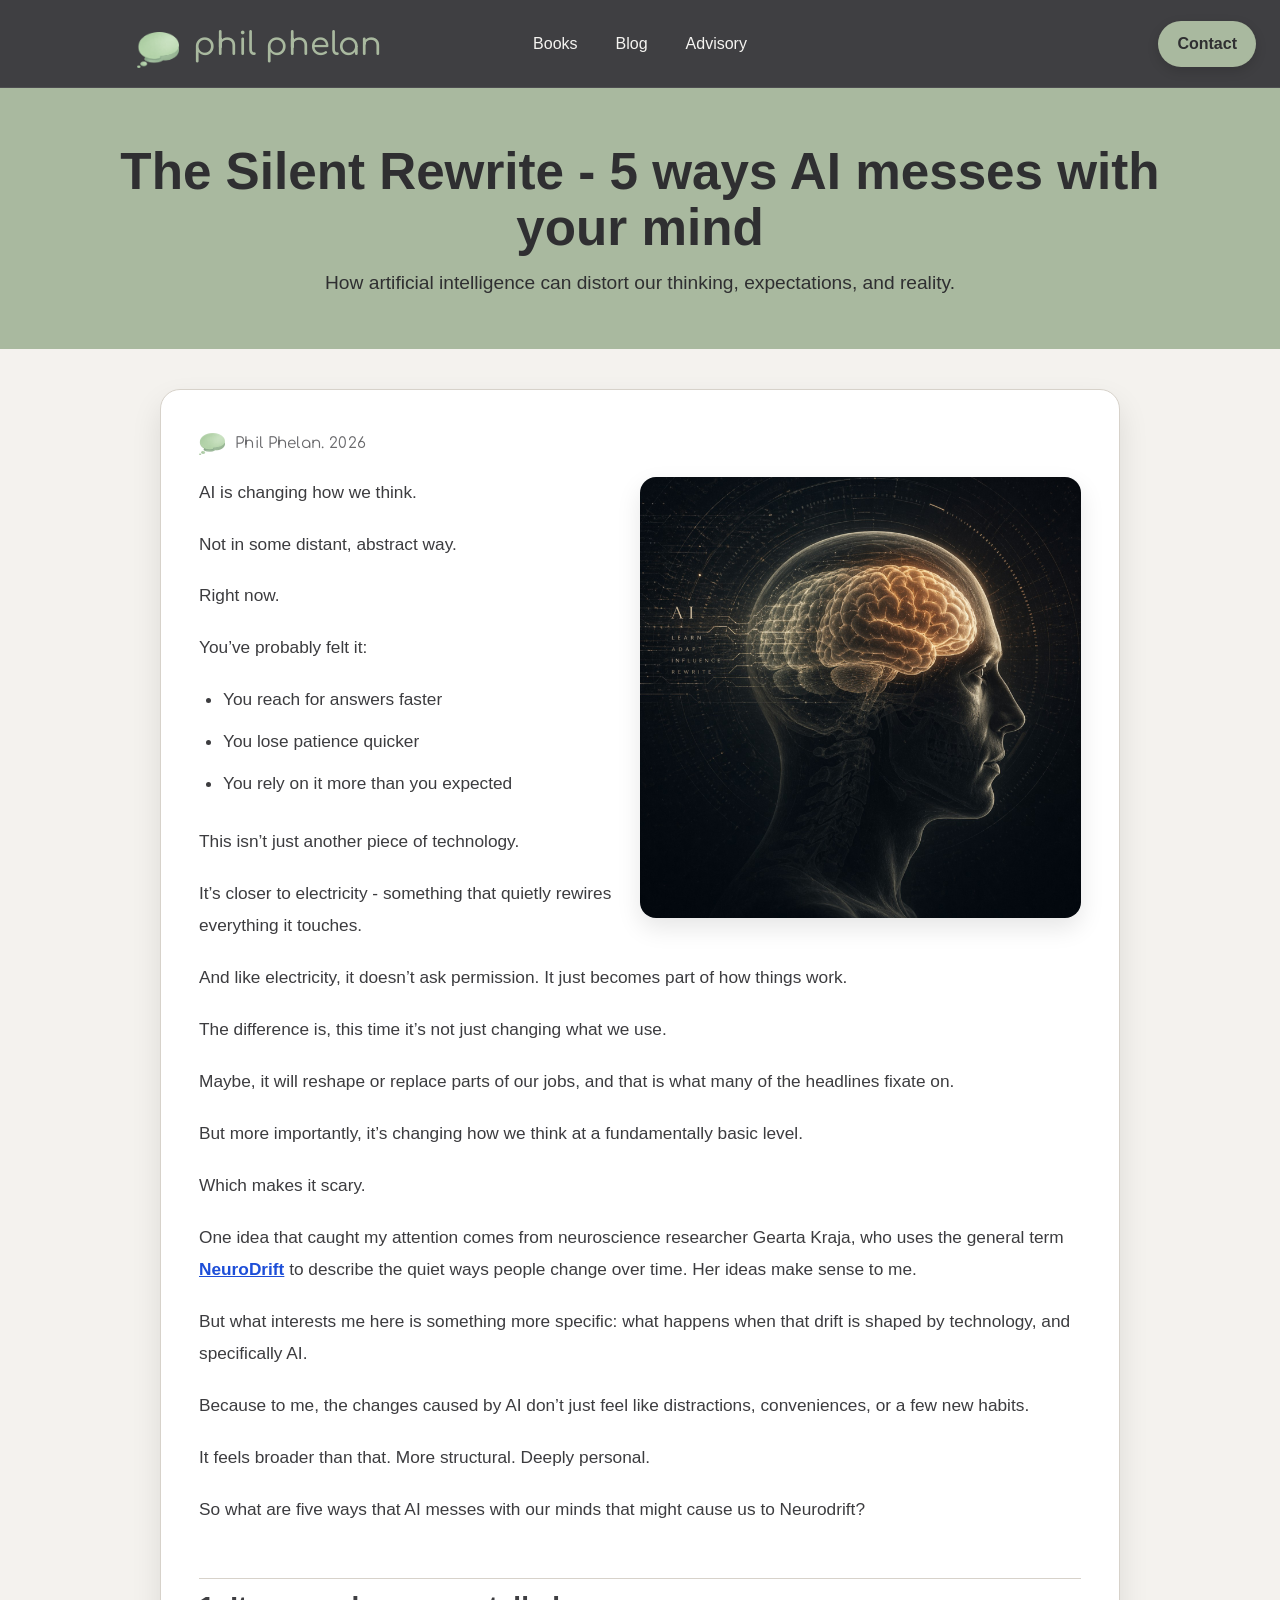
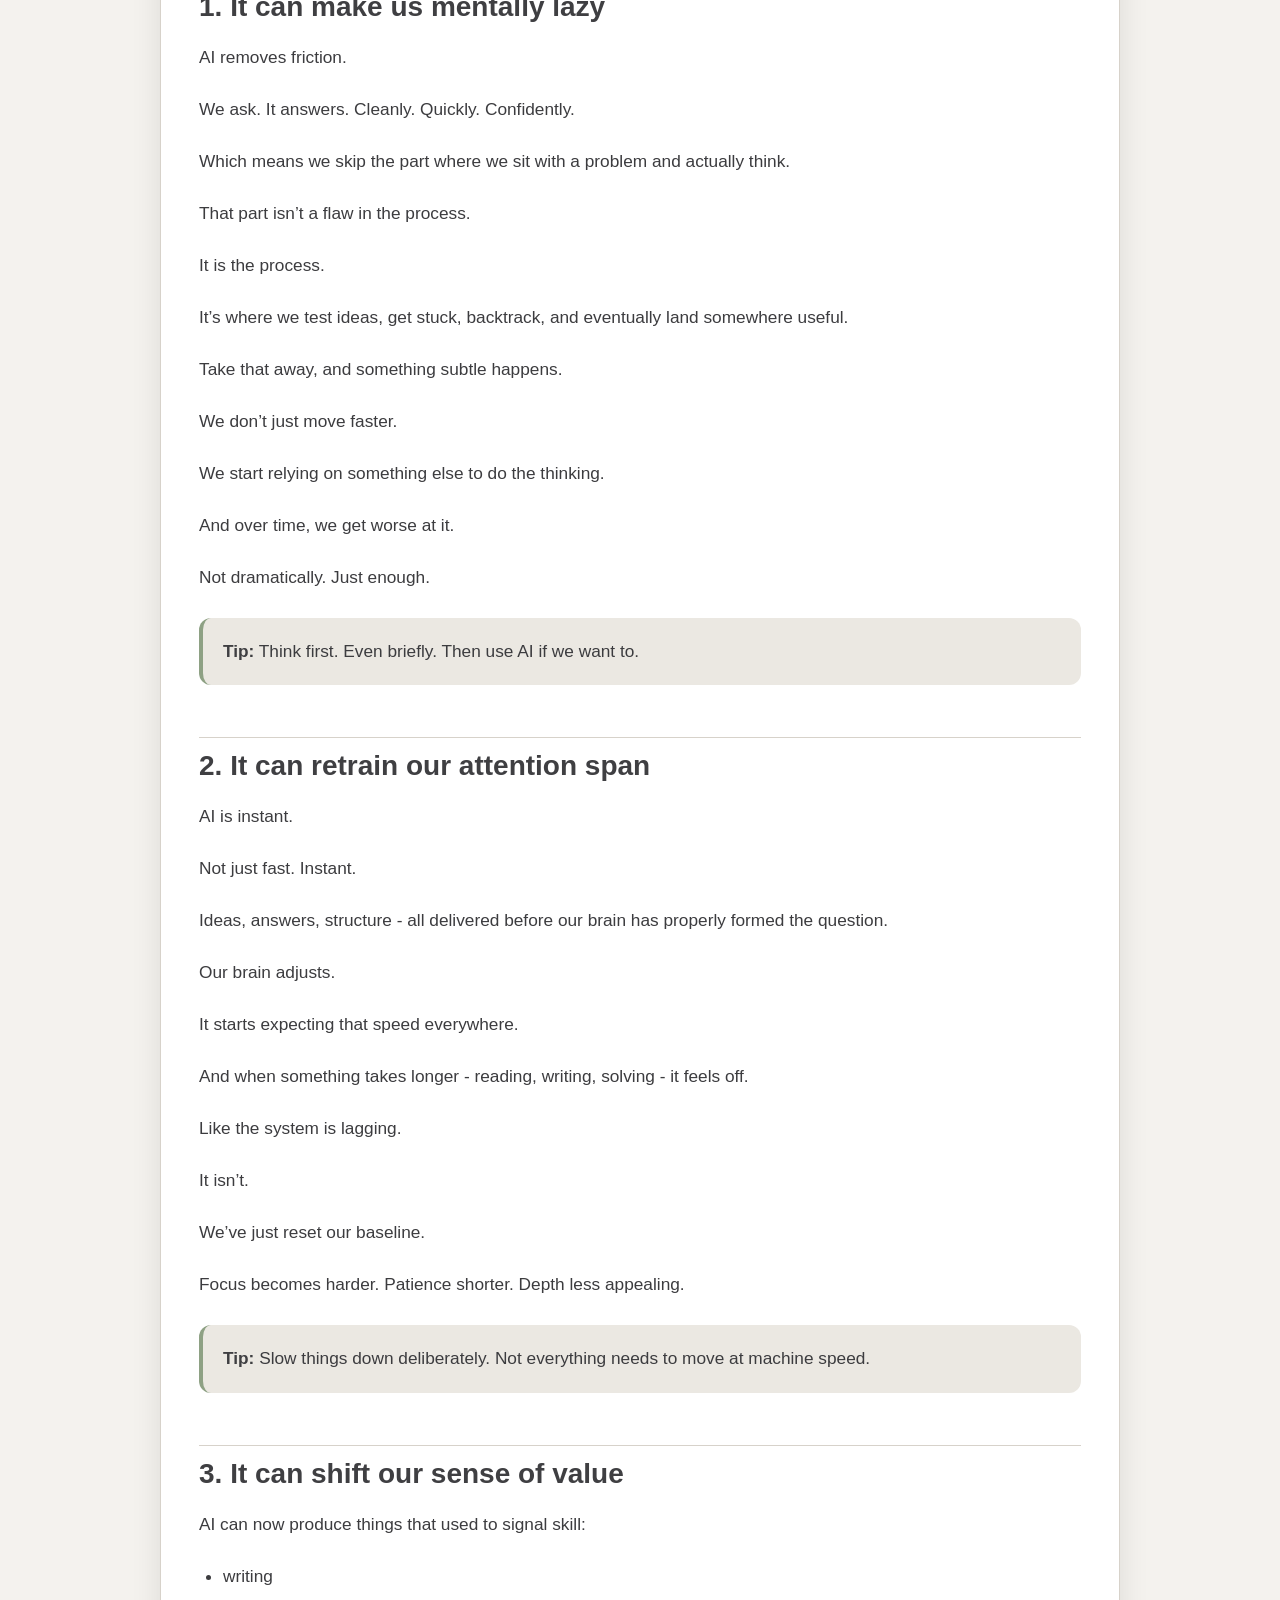
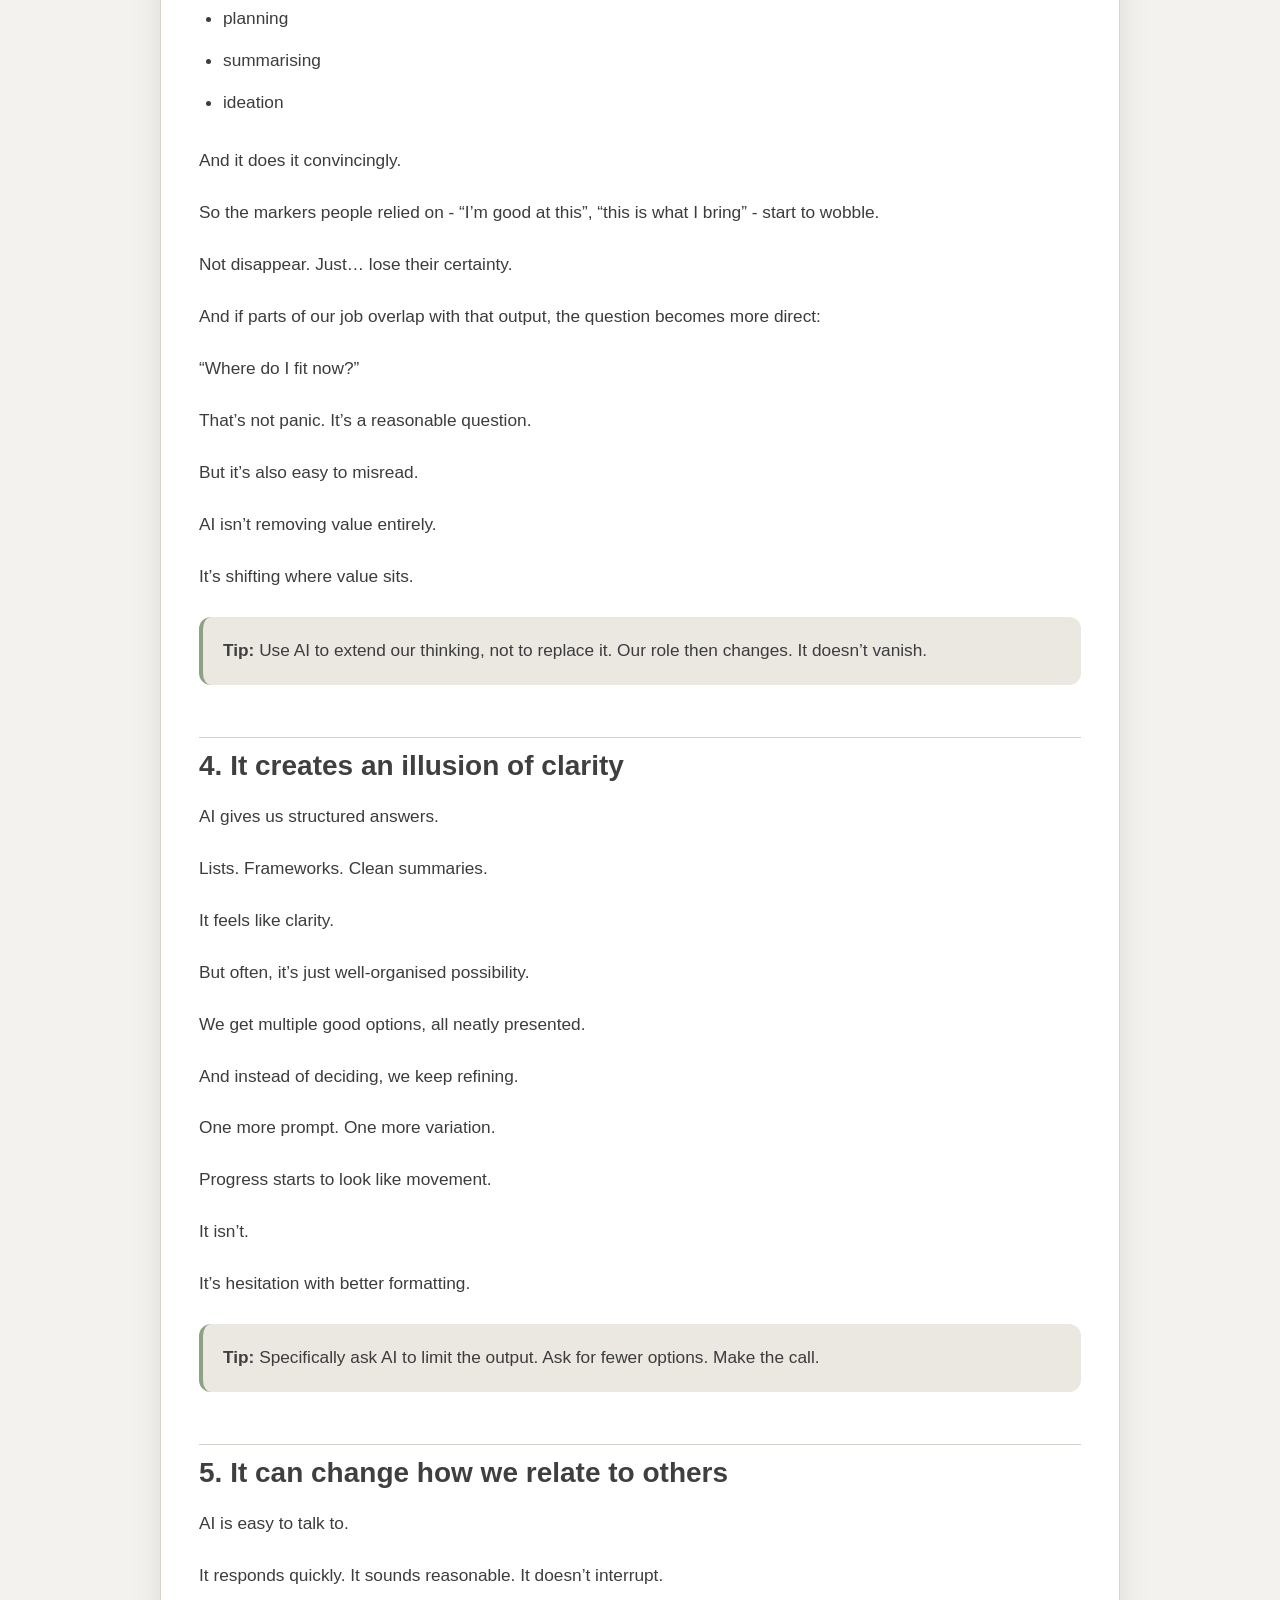
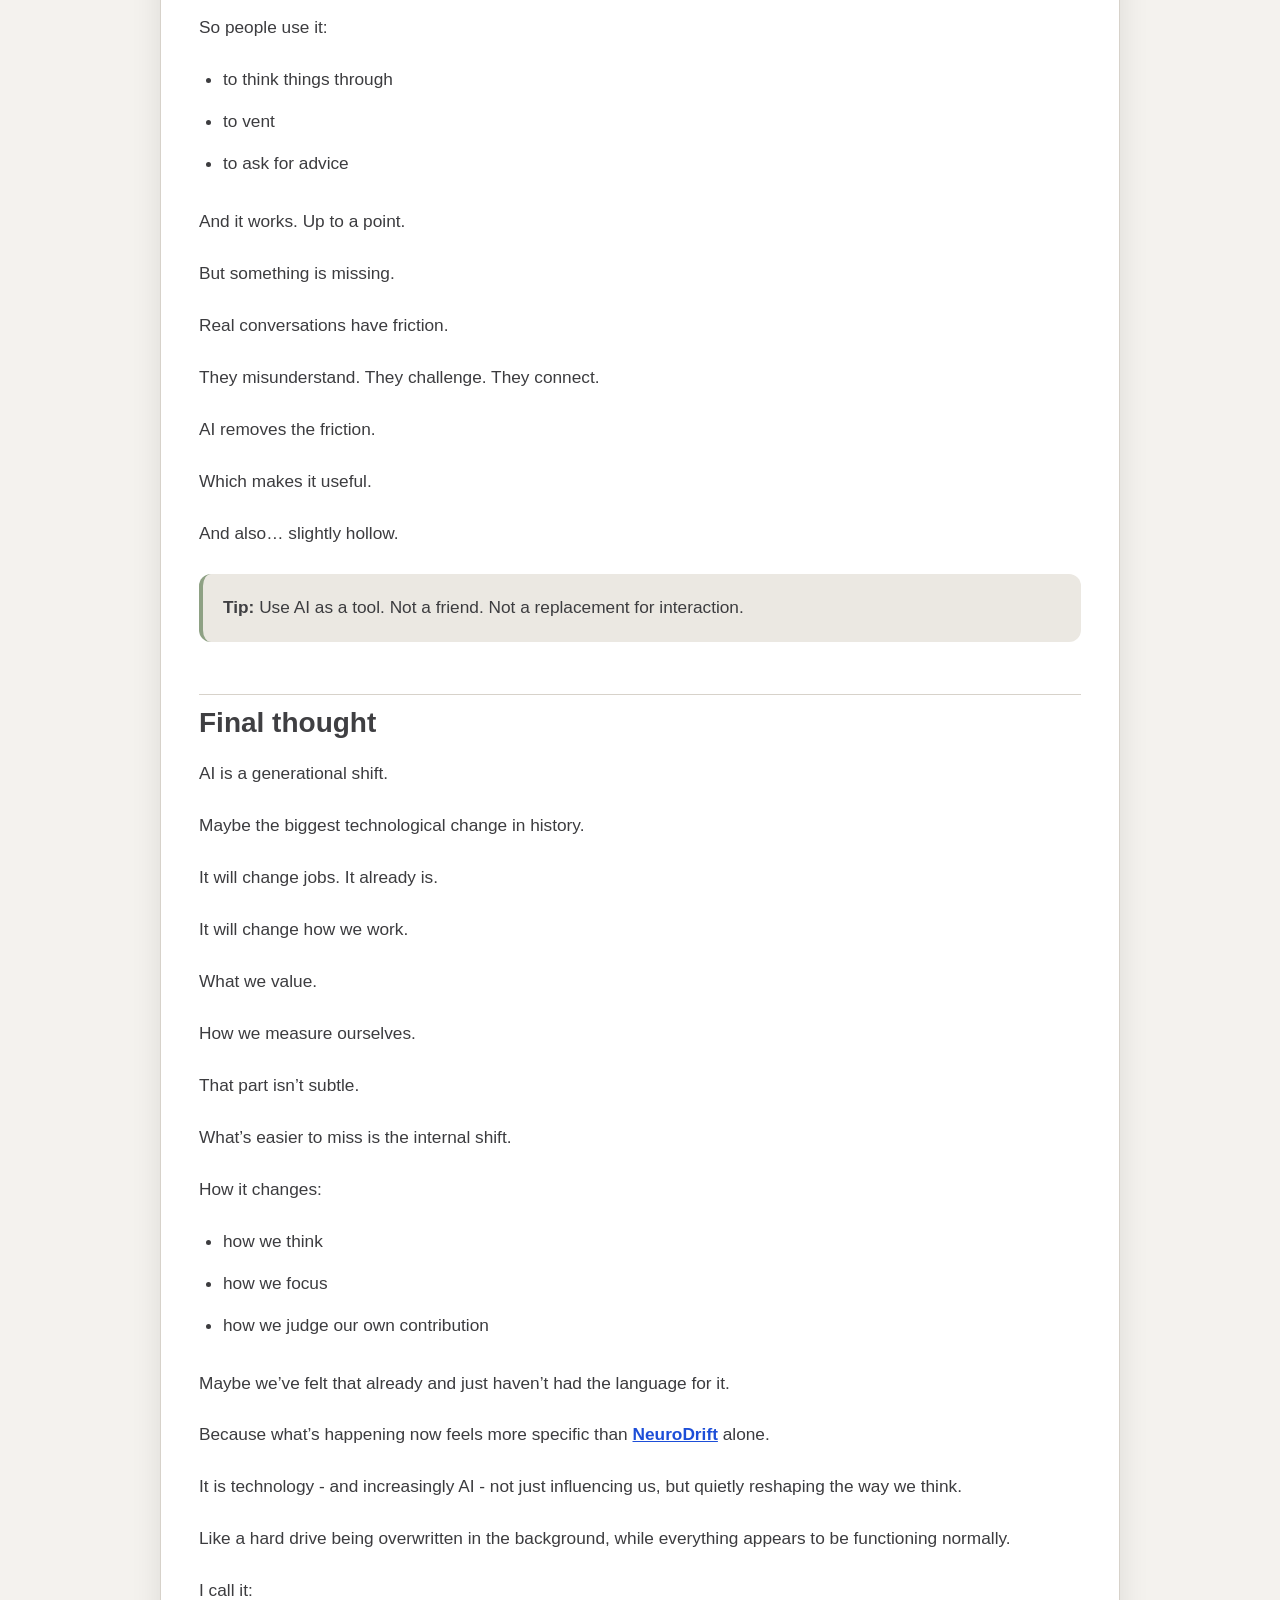
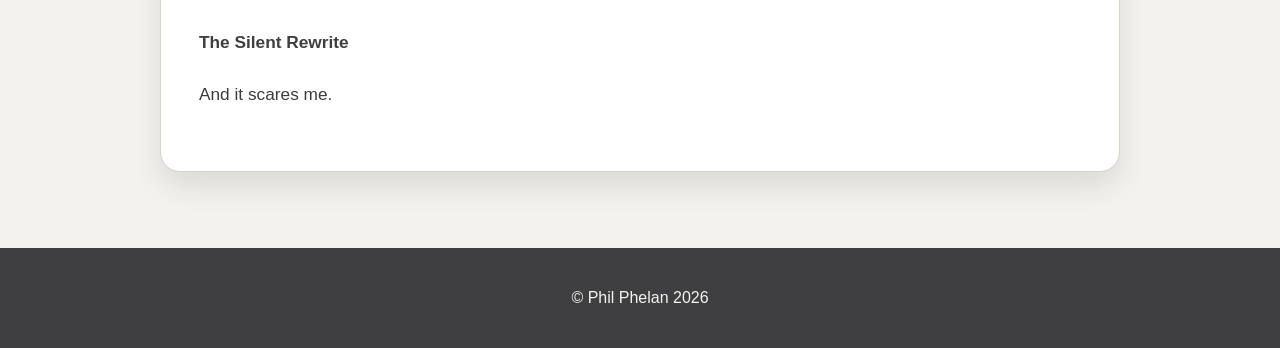
==== commit dc591b91: "Add files via upload" ====
--- a/5-ways-ai-messes-with-your-mind.html
+++ b/5-ways-ai-messes-with-your-mind.html
@@ -11,20 +11,21 @@
 </head>
 <body class="blog-article">
   <header class="site-header">
-    <div class="brand">
-      <a href="index.html" class="brand-link">
-        <img src="images/mylogo-sage.svg" alt="Phil Phelan logo" class="brand-mark">
-        <span class="brand-name">phil phelan</span>
-      </a>
-    </div>
-
-    <nav class="main-nav" aria-label="Main navigation">
-      <a href="index.html" class="nav-link">Books</a>
-      <a href="advisory.html" class="nav-link">Advisory</a>
-      <a href="blog.html" class="nav-link active">Blog</a>
-      <a href="contact.html" class="nav-link">Contact</a>
-    </nav>
-  </header>
+  <div class="brand">
+    <a href="index.html" class="brand-link">
+      <img src="images/mylogo-sage.svg" alt="Phil Phelan logo" class="brand-mark">
+      <span class="brand-name">phil phelan</span>
+    </a>
+  </div>
+
+  <nav class="main-nav" aria-label="Main navigation">
+    <a href="index.html" class="nav-link">Books</a>
+    <a href="blog.html" class="nav-link">Blog</a>
+    <a href="advisory.html" class="nav-link">Advisory</a>
+  </nav>
+
+  <a href="contact.html" class="header-contact-btn">Contact</a>
+</header>
 
   <section class="hero hero-dark">
     <div class="container hero-inner">
@@ -173,7 +174,7 @@
       <p>Because what’s happening now feels more specific than <a href="https://www.neuronaql.life/post/introducing-neurodrift-a-language-for-the-changes-we-never-named" target="_blank" rel="noopener noreferrer">NeuroDrift</a> alone.</p>
       <p>It is technology - and increasingly AI - not just influencing us, but quietly reshaping the way we think.</p>
       <p>Like a hard drive being overwritten in the background, while everything appears to be functioning normally.</p>
-      <p>I call it:
+      <p>I call it:</p>
       <p><strong>The Silent Rewrite</strong></p>
       <p>And it scares me.</p>
     
@@ -185,5 +186,69 @@
       <p>© Phil Phelan 2026</p>
     </div>
   </footer>
+  <script>
+document.addEventListener("DOMContentLoaded", () => {
+  function openLightbox(src, altText) {
+    const existing = document.querySelector(".image-lightbox");
+    if (existing) existing.remove();
+
+    const lightbox = document.createElement("div");
+    lightbox.className = "image-lightbox";
+
+    const img = document.createElement("img");
+    img.src = src;
+    img.alt = altText || "Enlarged image";
+
+    const closeButton = document.createElement("button");
+    closeButton.className = "image-lightbox-close";
+    closeButton.type = "button";
+    closeButton.setAttribute("aria-label", "Close enlarged image");
+    closeButton.innerHTML = "&times;";
+
+    lightbox.appendChild(closeButton);
+    lightbox.appendChild(img);
+    document.body.appendChild(lightbox);
+
+    function closeLightbox() {
+      lightbox.remove();
+      document.removeEventListener("keydown", escapeClose);
+    }
+
+    function escapeClose(event) {
+      if (event.key === "Escape") {
+        closeLightbox();
+      }
+    }
+
+    closeButton.addEventListener("click", closeLightbox);
+
+    lightbox.addEventListener("click", (event) => {
+      if (event.target === lightbox) {
+        closeLightbox();
+      }
+    });
+
+    document.addEventListener("keydown", escapeClose);
+  }
+
+  document.querySelectorAll(".blog-post img").forEach((img) => {
+    img.classList.add("zoomable-image");
+    img.setAttribute("tabindex", "0");
+    img.setAttribute("role", "button");
+    img.setAttribute("aria-label", "Open image larger");
+
+    img.addEventListener("click", () => {
+      openLightbox(img.currentSrc || img.src, img.alt);
+    });
+
+    img.addEventListener("keydown", (event) => {
+      if (event.key === "Enter" || event.key === " ") {
+        event.preventDefault();
+        openLightbox(img.currentSrc || img.src, img.alt);
+      }
+    });
+  });
+});
+  </script>
 </body>
 </html>
--- a/style.css
+++ b/style.css
@@ -83,7 +83,7 @@
   width: 42px;
   object-fit: contain;
   position: relative;
-  top: 5px;
+  top: 10px;
 }
 
 .main-nav {
@@ -620,7 +620,7 @@
   .main-nav {
     flex-wrap: wrap;
   }
- 
+
   .blog-post {
     padding: 26px 20px;
     border-radius: 14px;
@@ -692,4 +692,439 @@
 
 .contact-form .btn {
   justify-self: start;
-}+}
+
+/* Sample page */
+.sample-card {
+  max-width: 760px;
+  margin: 0 auto 32px;
+  background: white;
+  border: 1px solid var(--border);
+  border-radius: 20px;
+  padding: 34px 32px;
+  box-shadow: 0 10px 24px var(--shadow);
+}
+
+.sample-card h2 {
+  margin-top: 0;
+  margin-bottom: 12px;
+}
+
+.sample-form {
+  display: grid;
+  gap: 16px;
+  margin-top: 24px;
+}
+
+.form-row {
+  display: grid;
+  gap: 8px;
+}
+
+.form-row label {
+  font-weight: 700;
+  color: var(--bg-dark);
+}
+
+.form-row input,
+.form-row textarea,
+.form-row select {
+  width: 100%;
+  padding: 14px 16px;
+  border: 1px solid var(--border);
+  border-radius: 12px;
+  font: inherit;
+  background: white;
+  color: var(--text-dark);
+}
+
+.form-row input:focus,
+.form-row textarea:focus,
+.form-row select:focus {
+  outline: none;
+  border-color: var(--sage-deep);
+  box-shadow: 0 0 0 3px rgba(142, 161, 132, 0.18);
+}
+
+.sample-form .btn {
+  justify-self: start;
+}
+
+.sample-note {
+  margin-top: 18px;
+  color: #666;
+  font-size: 0.95rem;
+}
+
+.optional-text {
+  font-weight: 400;
+  color: #666;
+}
+
+.sample-options-grid {
+  display: grid;
+  grid-template-columns: repeat(3, minmax(0, 1fr));
+  gap: 20px;
+}
+
+.sample-option-card {
+  background: white;
+  border: 1px solid var(--border);
+  border-radius: 18px;
+  padding: 24px 22px;
+  box-shadow: 0 8px 20px var(--shadow);
+}
+
+.sample-option-card h3 {
+  margin-top: 0;
+  margin-bottom: 10px;
+}
+
+.sample-option-card p {
+  margin: 0;
+  color: #4d4d50;
+}
+
+@media (max-width: 760px) {
+  .sample-card {
+    padding: 26px 20px;
+    border-radius: 16px;
+  }
+
+  .sample-options-grid {
+    grid-template-columns: 1fr;
+  }
+}
+
+.btn-disabled {
+  background: #a0a0a5;
+  color: var(--text-light);
+  cursor: default;
+  pointer-events: auto;
+}
+
+.btn-disabled:hover {
+  transform: none;
+  background: #a0a0a5;
+}
+
+.button-grid:has(.btn-disabled:only-child),
+.button-grid.single-button {
+  grid-template-columns: 1fr;
+}
+
+.kit-form-wrap {
+  margin-top: 24px;
+}
+
+.kit-form-wrap form {
+  width: 100%;
+}
+
+.header-contact-btn {
+  justify-self: end;
+  text-decoration: none;
+  background: var(--sage);
+  color: var(--text-dark);
+  padding: 10px 16px;
+  border-radius: 8px;
+  font-weight: 700;
+}
+
+.header-contact-btn:hover {
+  background: var(--sage-deep);
+}
+
+.blog-card img[src*="MHFA Badge"] {
+  width: 42%;
+  height: auto;
+  max-height: 115px;
+  object-fit: contain;
+  margin: 26px auto 18px;
+  display: block;
+  border-radius: 0;
+}
+
+.sample-downloads {
+  text-align: center;
+}
+
+.sample-error {
+  margin-top: 14px;
+  color: #b00020;
+  font-weight: 700;
+}
+
+/* Better mobile layout for book carousel */
+@media (max-width: 760px) {
+  .page-content {
+    padding: 24px 0 36px;
+  }
+
+  .release-carousel {
+    display: flex;
+    flex-wrap: wrap;
+    gap: 12px;
+  }
+
+  .release-panel {
+    order: 1;
+    width: 100%;
+    padding: 18px;
+    gap: 18px;
+    border-radius: 16px;
+  }
+
+  .release-cover-wrap {
+    justify-content: center;
+  }
+
+  .release-cover {
+    max-width: 190px;
+    border-radius: 10px;
+  }
+
+  .release-details h3 {
+    font-size: 1.55rem;
+    text-align: center;
+    margin-bottom: 10px;
+  }
+
+  .release-blurb {
+    font-size: 0.98rem;
+    text-align: center;
+    margin-bottom: 16px;
+  }
+
+  .button-grid {
+    grid-template-columns: 1fr;
+    gap: 10px;
+    margin-bottom: 18px;
+  }
+
+  .btn {
+    min-height: 44px;
+    padding: 10px 14px;
+    font-size: 0.95rem;
+  }
+
+  .snippet-block {
+    margin-top: 14px;
+  }
+
+  .snippet-block h4 {
+    text-align: center;
+    margin-bottom: 10px;
+  }
+
+  .snippet {
+    font-size: 0.92rem;
+    line-height: 1.45;
+    padding: 12px 14px;
+  }
+
+  #snippet-2,
+  #snippet-3 {
+    display: none;
+  }
+
+  .related-block {
+    display: none;
+  }
+
+  .carousel-arrow {
+    order: 2;
+    width: calc(50% - 6px);
+    min-height: 46px;
+    border-radius: 12px;
+    font-size: 1.4rem;
+  }
+
+  .hero-inner {
+    padding: 32px 0 30px;
+  }
+
+  .hero-inner h1 {
+    font-size: 2rem;
+  }
+
+  .hero-inner p {
+    font-size: 1rem;
+  }
+}
+
+/* Carousel dots */
+.carousel-dots {
+  grid-column: 1 / -1;
+  display: flex;
+  justify-content: center;
+  align-items: center;
+  gap: 8px;
+  margin: 0 0 4px;
+}
+
+.carousel-dot {
+  width: 9px;
+  height: 9px;
+  border: 0;
+  border-radius: 999px;
+  background: #b9b9bd;
+  cursor: pointer;
+  padding: 0;
+  transition: transform 0.2s ease, background 0.2s ease, width 0.2s ease;
+}
+
+.carousel-dot:hover,
+.carousel-dot.active {
+  background: var(--bg-dark);
+  transform: scale(1.08);
+}
+
+.carousel-dot.active {
+  width: 22px;
+}
+
+/* Cleaner contact button */
+.header-contact-btn {
+  justify-self: end;
+  text-decoration: none;
+  background: var(--sage);
+  color: var(--text-dark);
+  padding: 10px 18px;
+  border-radius: 999px;
+  font-weight: 700;
+  border: 1px solid rgba(169, 185, 159, 0.65);
+  box-shadow: 0 4px 12px rgba(0, 0, 0, 0.14);
+  transition: background 0.2s ease, transform 0.15s ease, box-shadow 0.2s ease;
+}
+
+.header-contact-btn:hover {
+  background: var(--sage-deep);
+  transform: translateY(-1px);
+  box-shadow: 0 6px 16px rgba(0, 0, 0, 0.18);
+}
+
+/* Click-to-enlarge images */
+.zoomable-image,
+.blog-card img,
+.blog-post img,
+.release-cover {
+  cursor: zoom-in;
+}
+
+/* Lightbox - created only when an image is clicked */
+.image-lightbox {
+  position: fixed;
+  inset: 0;
+  z-index: 9999;
+  background: rgba(0, 0, 0, 0.88);
+  display: flex;
+  align-items: center;
+  justify-content: center;
+  padding: 24px;
+}
+
+.image-lightbox img {
+  max-width: 95vw;
+  max-height: 90vh;
+  object-fit: contain;
+  border-radius: 12px;
+  box-shadow: 0 18px 50px rgba(0, 0, 0, 0.45);
+}
+
+.image-lightbox-close {
+  position: fixed;
+  top: 18px;
+  right: 24px;
+  border: none;
+  background: transparent;
+  color: white;
+  font-size: 42px;
+  line-height: 1;
+  cursor: pointer;
+}
+
+@media (max-width: 980px) {
+  .site-header {
+    justify-items: center;
+    text-align: center;
+  }
+
+  .header-contact-btn {
+    justify-self: center;
+  }
+}
+
+@media (max-width: 760px) {
+  .site-header {
+    gap: 14px;
+    padding: 16px 18px 18px;
+  }
+
+  .brand-link {
+    gap: 10px;
+  }
+
+  .brand-name {
+    font-size: 1.65rem;
+  }
+
+  .brand-mark {
+    height: 36px;
+    width: 36px;
+  }
+
+  .main-nav {
+    width: 100%;
+    gap: 8px;
+    justify-content: center;
+  }
+
+  .nav-link {
+    padding: 8px 10px;
+  }
+
+  .header-contact-btn {
+    width: 100%;
+    max-width: 260px;
+    padding: 11px 16px;
+  }
+
+  .carousel-dots {
+    order: 0;
+    width: 100%;
+    margin-bottom: 2px;
+  }
+
+  .image-lightbox {
+    padding: 14px;
+  }
+
+  .image-lightbox img {
+    max-width: 96vw;
+    max-height: 86vh;
+  }
+}
+
+
+
+/* Make the whole blog card text area clickable */
+.blog-content-link {
+  color: inherit;
+  text-decoration: none;
+  border-radius: 14px;
+  padding: 8px 6px 6px;
+  margin: -8px -6px -6px;
+  transition: background 0.18s ease, transform 0.18s ease;
+}
+
+.blog-content-link:hover,
+.blog-content-link:focus {
+  background: rgba(169, 185, 159, 0.16);
+  outline: none;
+}
+
+.blog-content-link:hover .text-link,
+.blog-content-link:focus .text-link {
+  text-decoration: underline;
+}
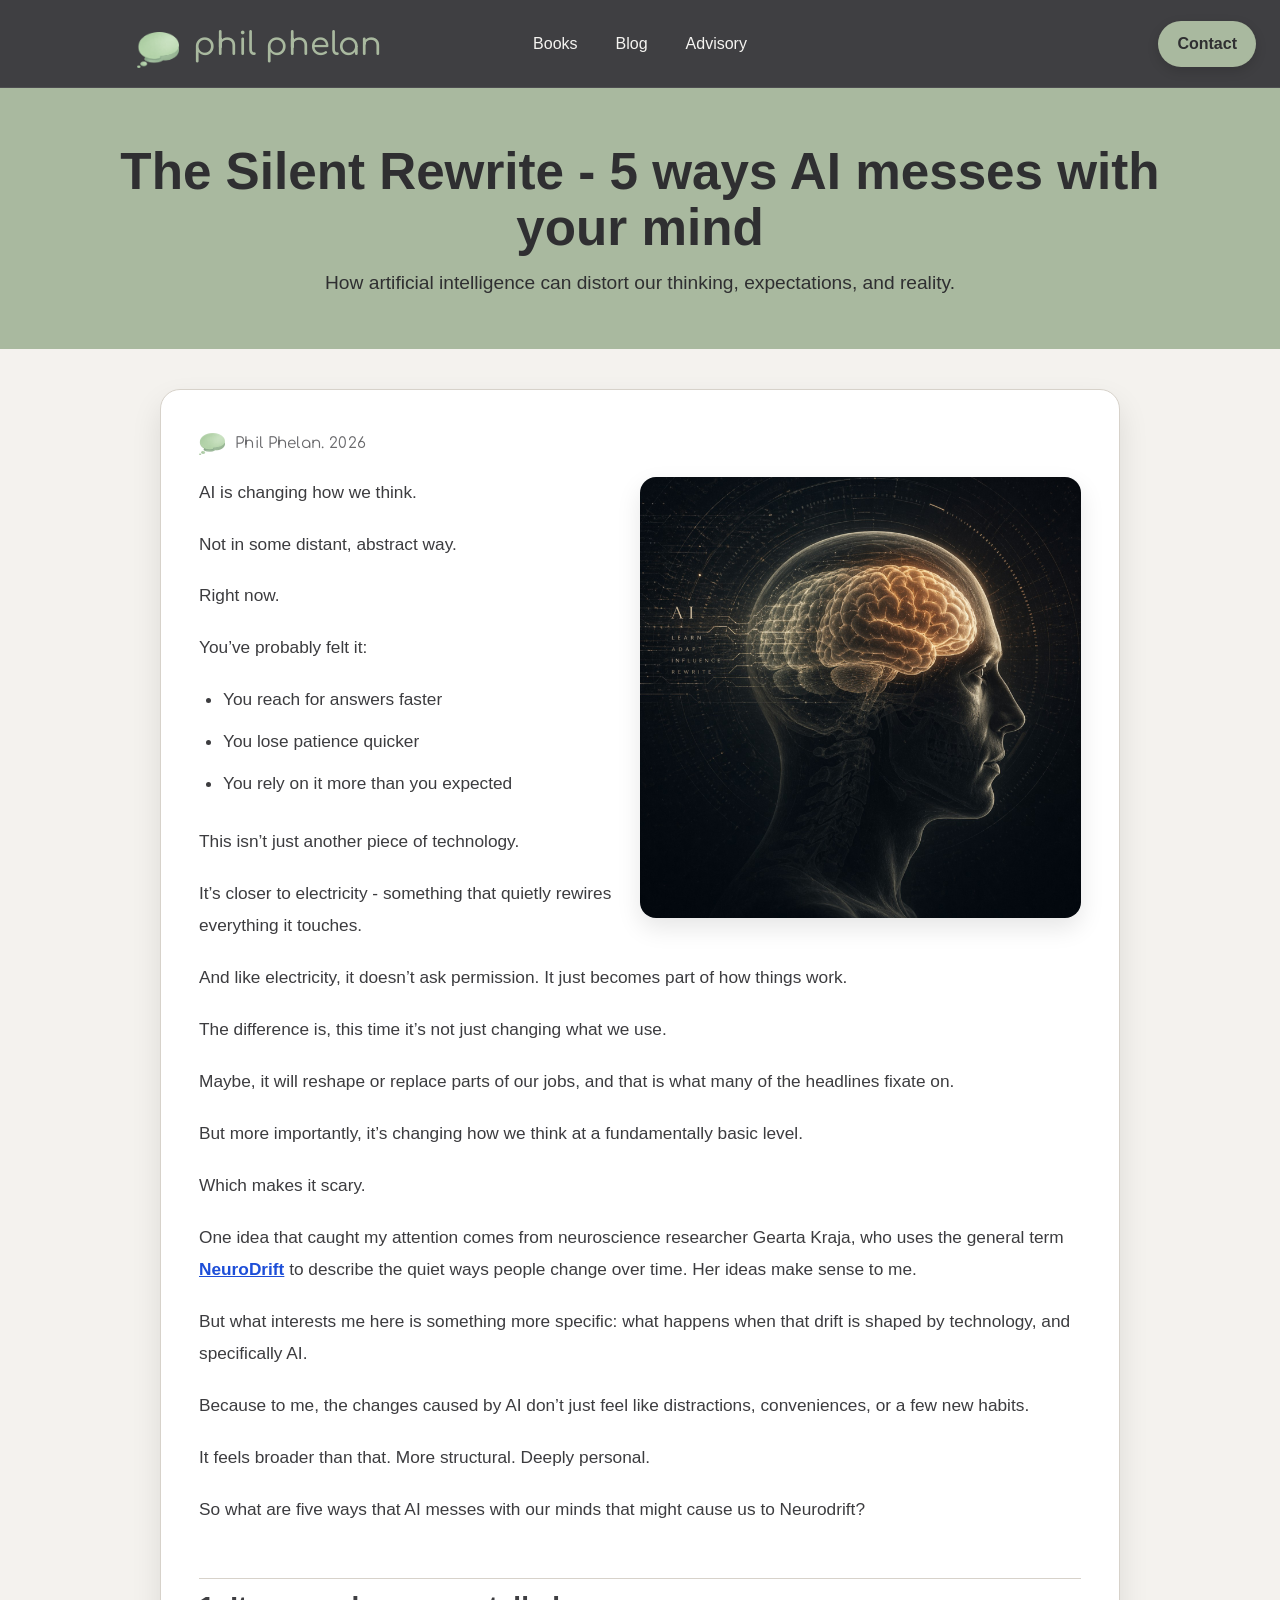
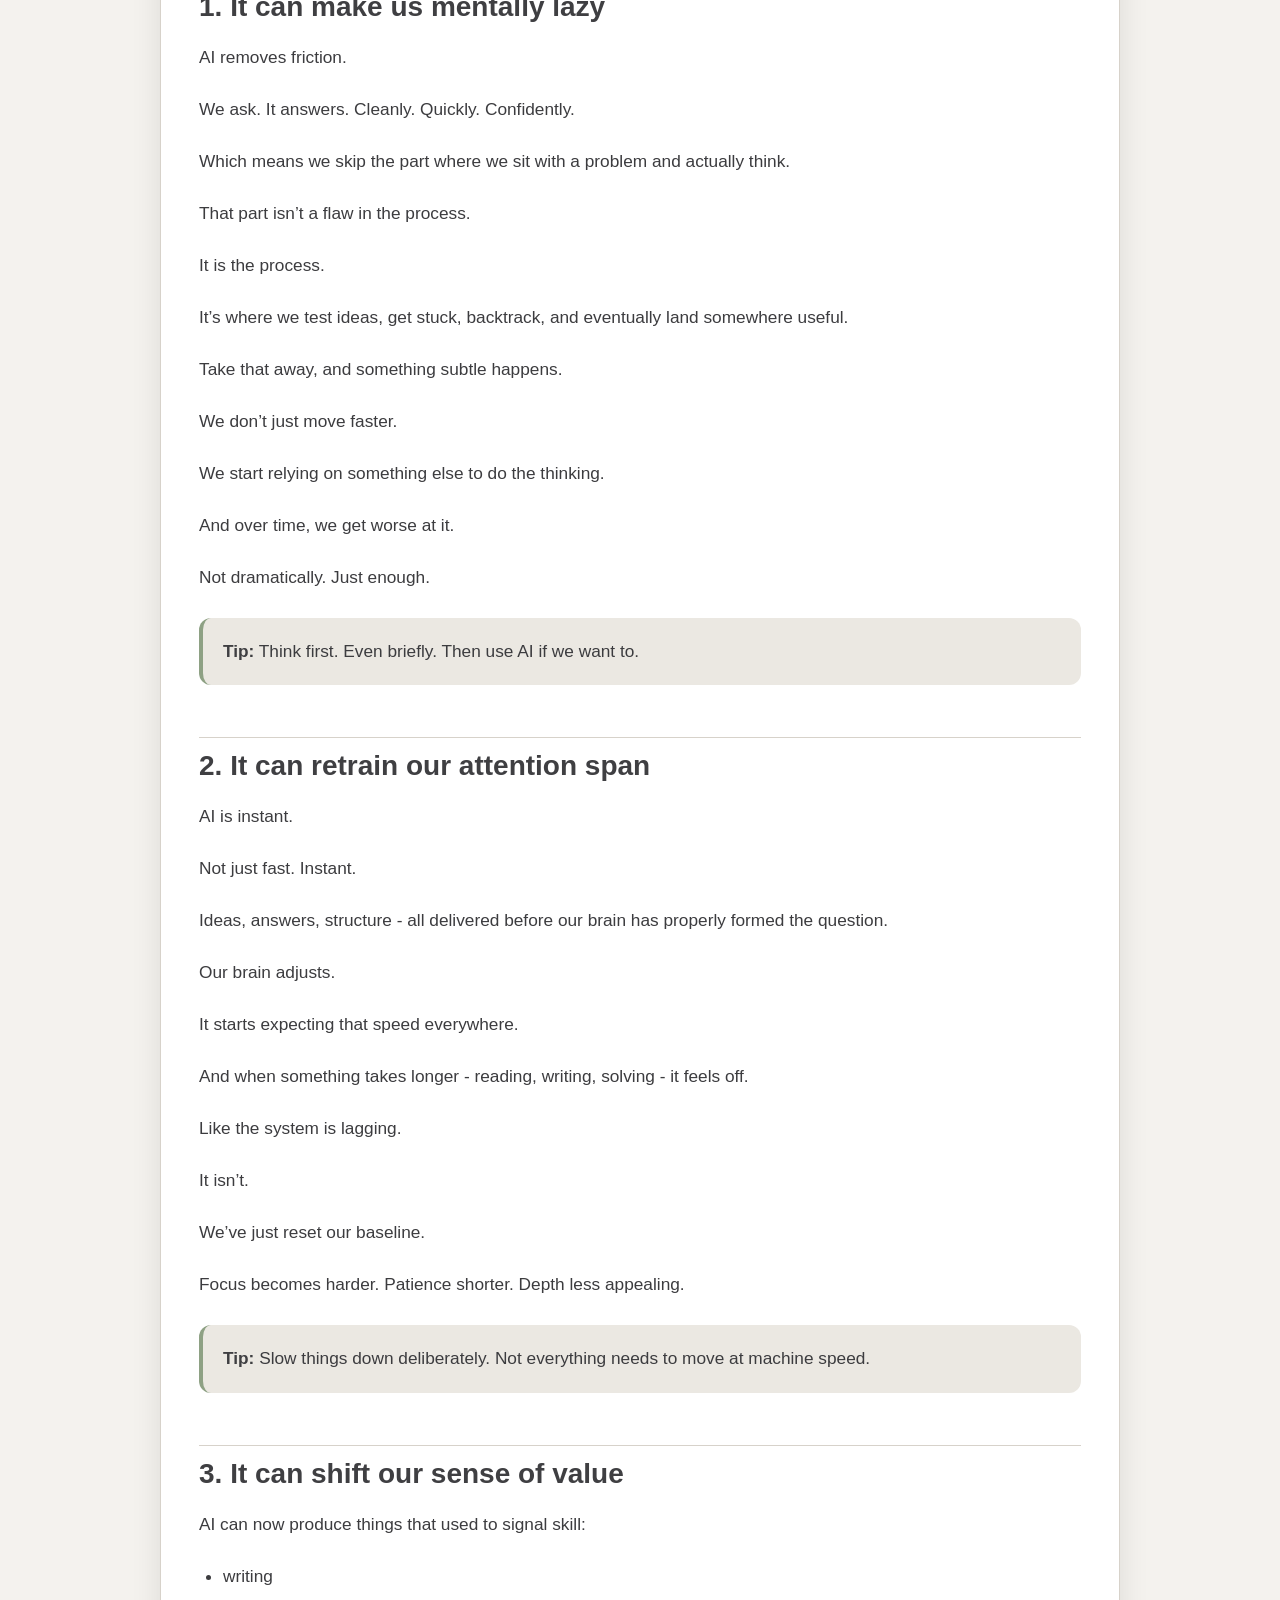
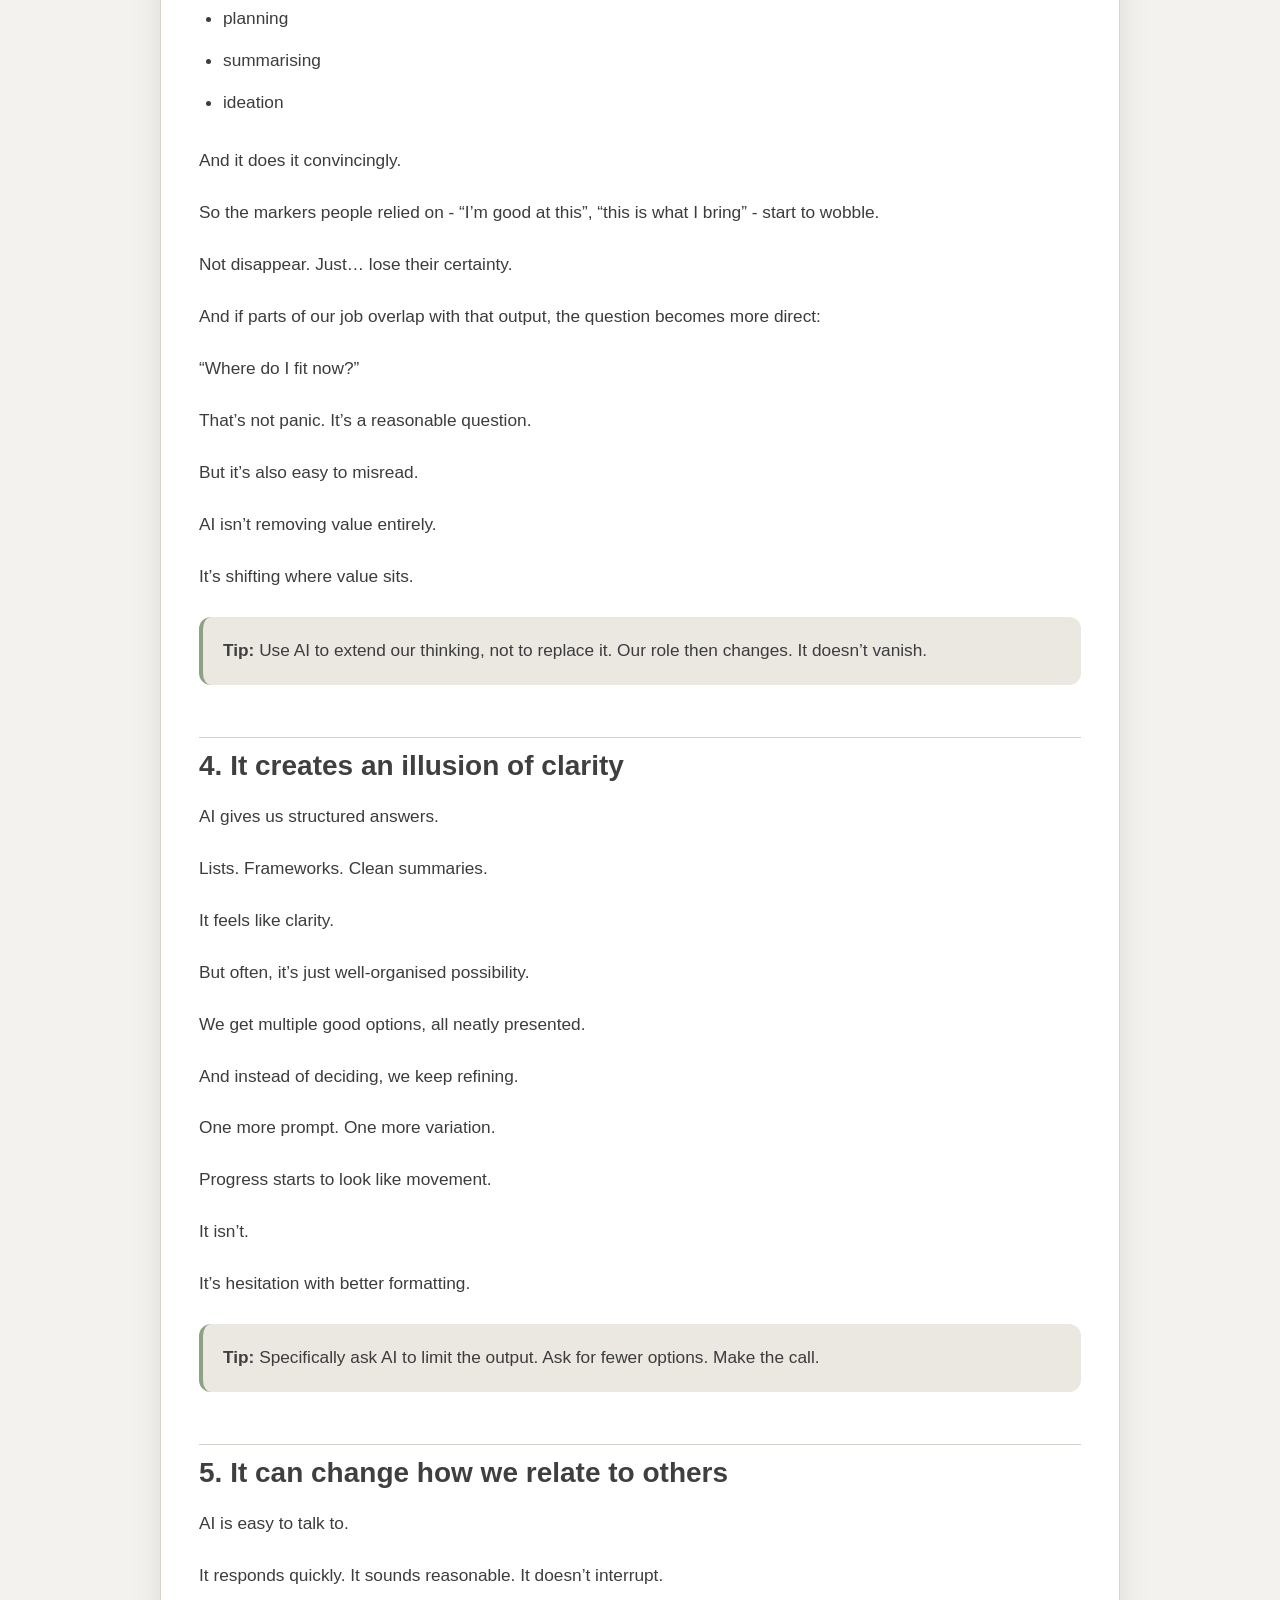
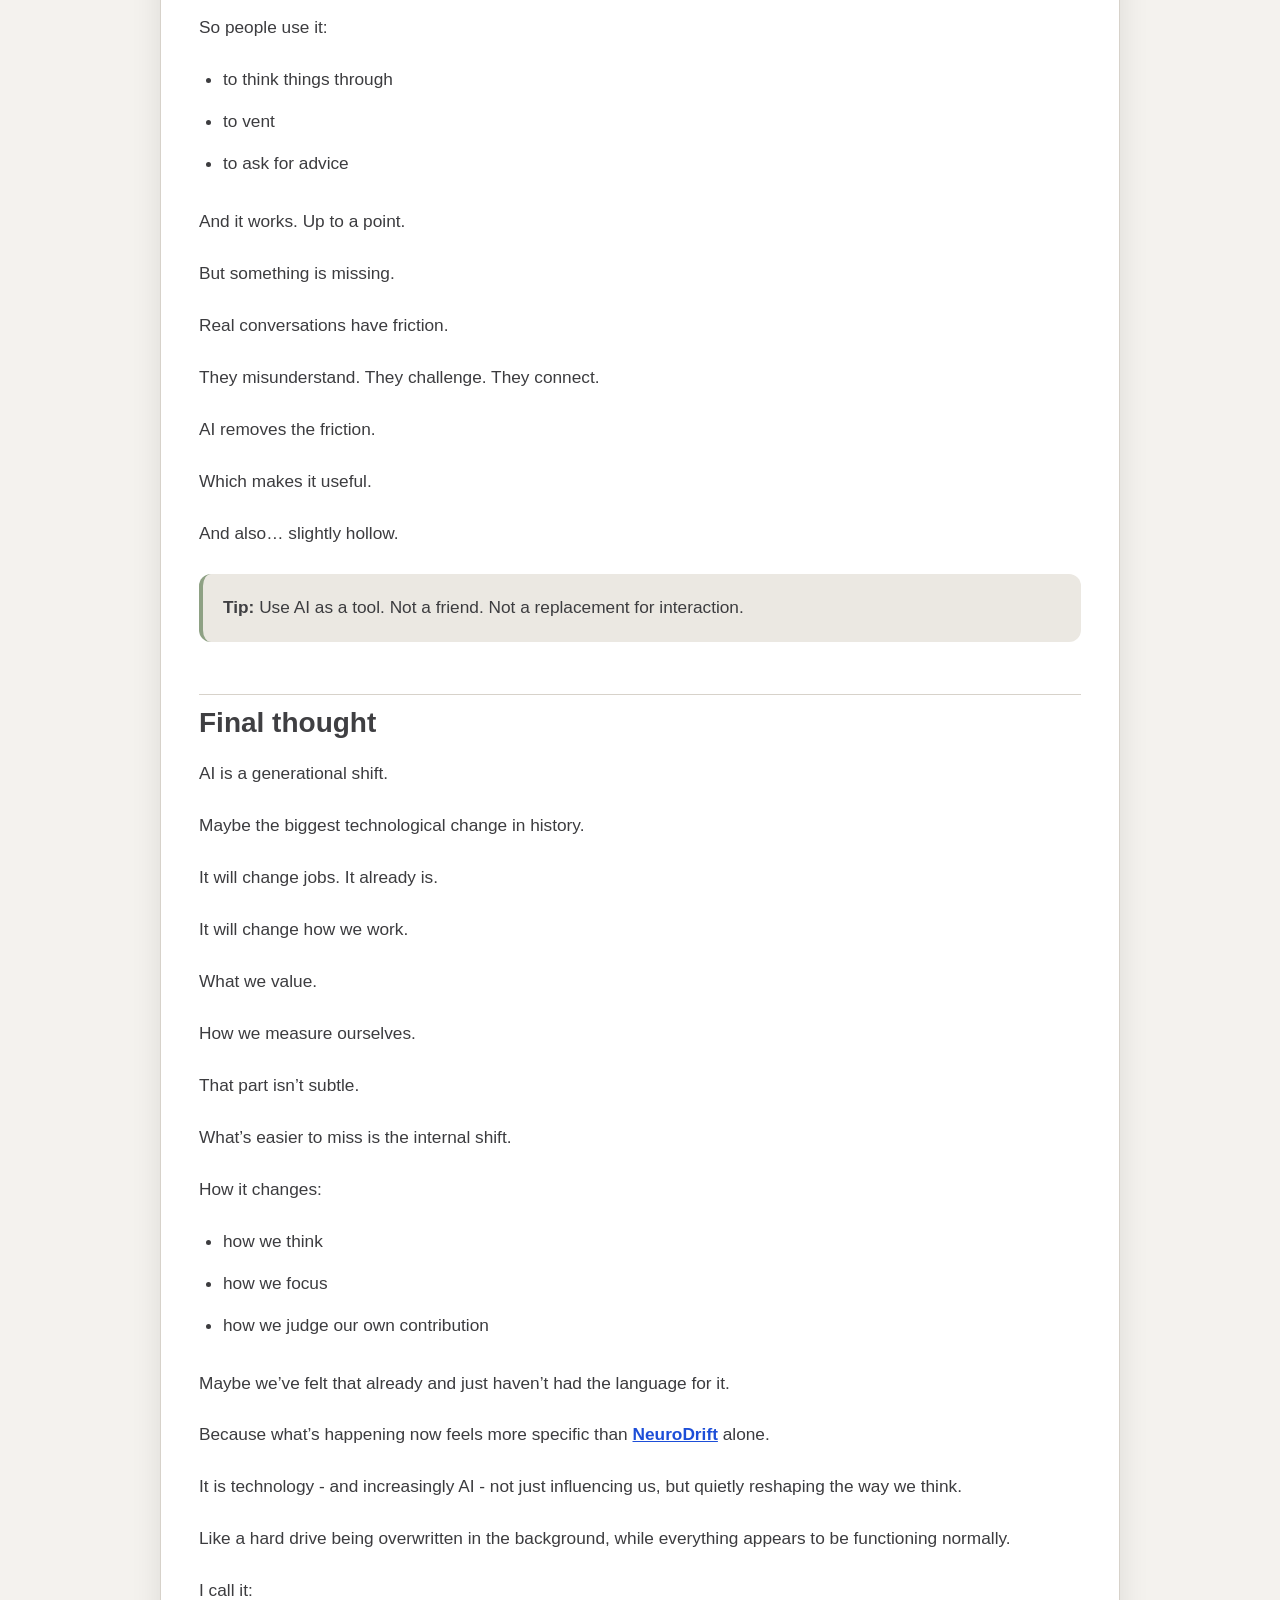
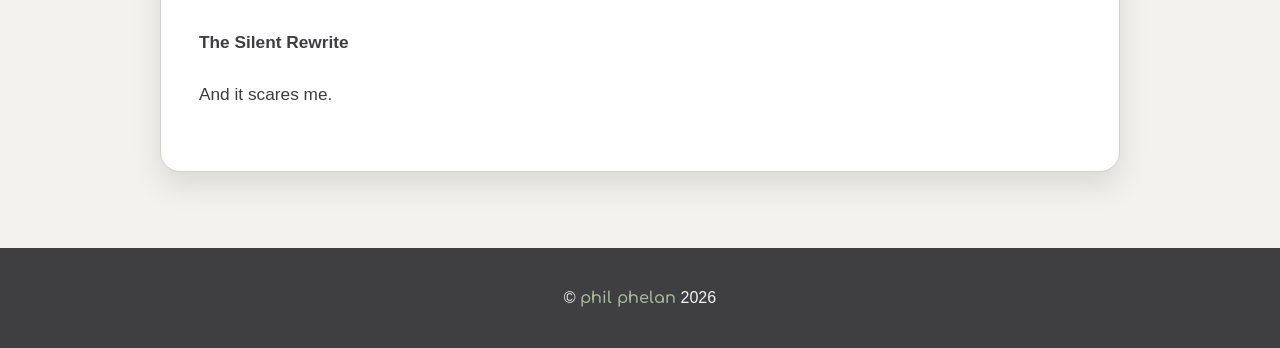
==== commit 07a6879c: "Initial local commit" ====
--- a/5-ways-ai-messes-with-your-mind.html
+++ b/5-ways-ai-messes-with-your-mind.html
@@ -183,7 +183,7 @@
 
   <footer class="site-footer">
     <div class="container footer-inner">
-      <p>© Phil Phelan 2026</p>
+      <p>© <span class="footer-name">phil phelan</span> 2026</p>
     </div>
   </footer>
   <script>
--- a/style.css
+++ b/style.css
@@ -572,6 +572,12 @@
 .footer-inner {
   padding: 22px 0;
   text-align: center;
+}
+
+.footer-name {
+  font-family: 'Comfortaa', Arial, sans-serif;
+  font-weight: 600;
+  color: var(--sage);
 }
 
 /* Responsive */
@@ -1128,3 +1134,73 @@
 .blog-content-link:focus .text-link {
   text-decoration: underline;
 }
+
+/* Final mobile header fix - contact stays small at top right */
+@media (max-width: 760px) {
+  .site-header {
+    display: grid;
+    grid-template-columns: minmax(0, 1fr) auto;
+    grid-template-areas:
+      "brand contact"
+      "nav nav";
+    align-items: center;
+    justify-items: stretch;
+    gap: 12px;
+    min-height: auto;
+    padding: 12px 14px 14px;
+    text-align: left;
+  }
+
+  .brand {
+    grid-area: brand;
+    justify-self: start;
+    min-width: 0;
+  }
+
+  .brand-link {
+    gap: 9px;
+  }
+
+  .brand-name {
+    font-size: 1.45rem;
+    top: 4px;
+    white-space: nowrap;
+  }
+
+  .brand-mark {
+    height: 34px;
+    width: 34px;
+    top: 7px;
+  }
+
+  .header-contact-btn {
+    grid-area: contact;
+    justify-self: end;
+    align-self: center;
+    width: auto;
+    max-width: none;
+    padding: 8px 12px;
+    border-radius: 999px;
+    font-size: 0.9rem;
+    line-height: 1;
+    white-space: nowrap;
+  }
+
+  .main-nav {
+    grid-area: nav;
+    width: 100%;
+    justify-content: center;
+    flex-wrap: wrap;
+    gap: 8px;
+  }
+
+  .nav-link {
+    padding: 8px 10px;
+  }
+}
+
+/* Carousel can be swiped on touch devices */
+.release-carousel {
+  touch-action: pan-y;
+}
+
